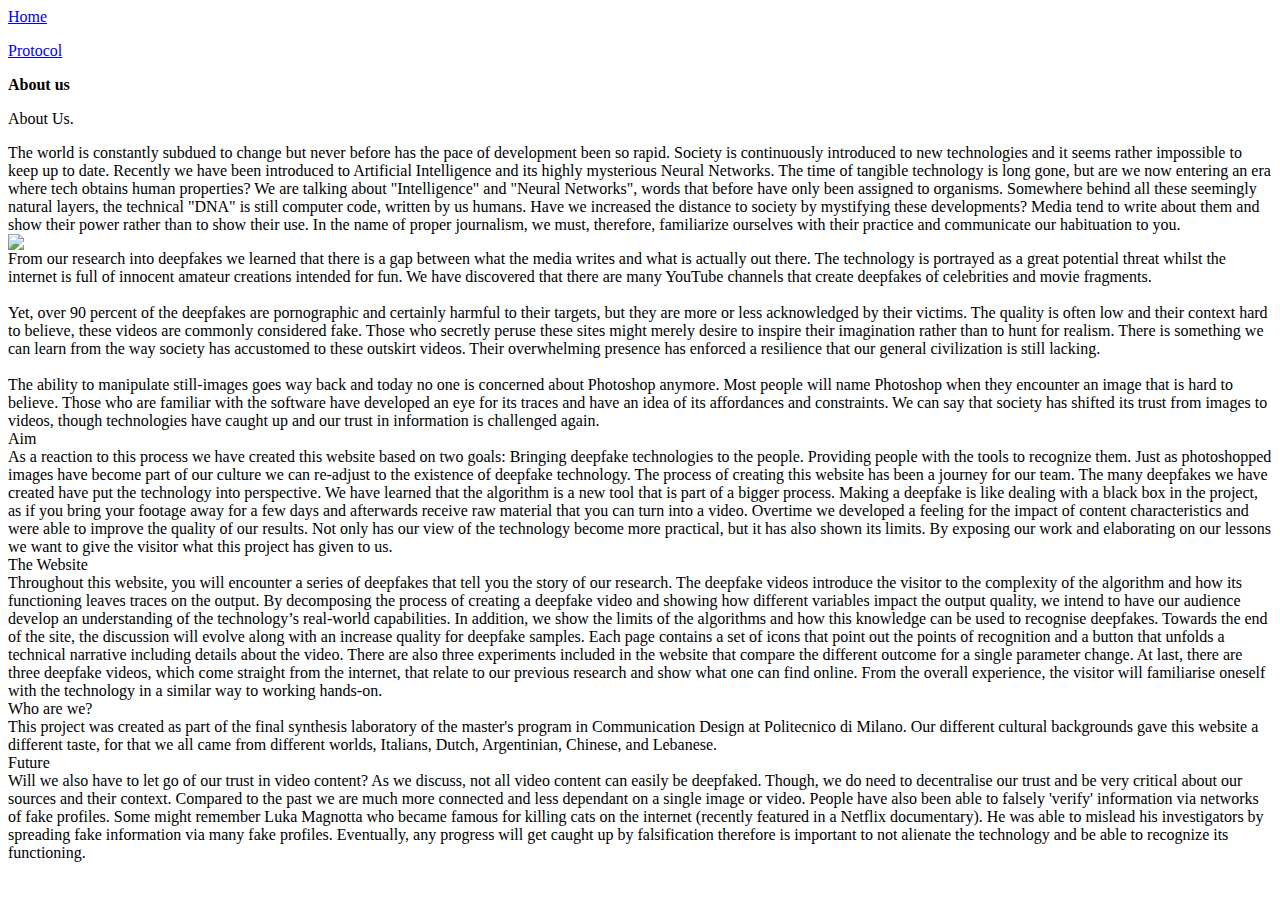
==== html/about.html @ d38ed0b8 "about us" ====
<html>

<head>
    <link rel="stylesheet" href="https://maxcdn.bootstrapcdn.com/bootstrap/3.3.6/css/bootstrap.min.css"
        integrity="sha384-1q8mTJOASx8j1Au+a5WDVnPi2lkFfwwEAa8hDDdjZlpLegxhjVME1fgjWPGmkzs7" crossorigin="anonymous">
        <link rel="stylesheet" type="text/css" href="css/styleaboutus.css"><link
        href="https://fonts.googleapis.com/css?family=Oswald:700|Playfair+Display:700|Raleway:300,400,700&display=swap"
        rel="stylesheet">
        <link rel="stylesheet" type="text/css" href="css/about-us.css">

</head>

<body>
    <div class="top-navbar">
        <div class="top-navabar-item">
            <p class=><a href="..\index.html">Home</a></p>
        </div>
        <div class="top-navabar-item">
            <p class=><a href="..\Protocol 30-1\protocol.html">Protocol</a></p>
        </div>

        <div class="top-navabar-item">
            <p class="orange"><strong>About us</strong></p>
        </div>
    </div>

    <div class="spacing">
    </div>

    <div class="number outline">
        <p>About Us.</p>
    </div>

    <div class="container">
        <div class="row">

            <div
                class="col-sm-8 col-md-8 col-lg-6 col-xl-6 col-sm-offset-2 col-md-offset-2 col-lg-offset-2 col-xl-offset-2">
                The world is constantly subdued to change but never before has the pace of development been so rapid.
                Society is continuously introduced to new technologies and it seems rather impossible to keep up to
                date. Recently we have been introduced to Artificial Intelligence and its highly mysterious Neural
                Networks. The time of tangible technology is long gone, but are we now entering an era where tech
                obtains human properties? We are talking about "Intelligence" and "Neural Networks", words that before
                have only been assigned to organisms. Somewhere behind all these seemingly natural layers, the technical
                "DNA" is still computer code, written by us humans. Have we increased the distance to society by
                mystifying these developments? Media tend to write about them and show their power rather than to show
                their use. In the name of proper journalism, we must, therefore, familiarize ourselves with their
                practice and communicate our habituation to you.
            </div>

        </div>

        <div class="row">

            <img src="/res/img/Viz2_small-04.png" class="img-responsive fit-image">

        </div>

        <div class="row">

            <div
                class="col-sm-8 col-md-8 col-lg-6 col-xl-6 col-sm-offset-2 col-md-offset-2 col-lg-offset-2 col-xl-offset-2">
                From our research into deepfakes we learned that there is a gap between what the media writes
                and
                what is actually out there. The technology is portrayed as a great potential threat whilst the
                internet is full of innocent amateur creations intended for fun. We have discovered that there
                are
                many YouTube channels that create deepfakes of celebrities and movie fragments.
                <br>
                <br>
                Yet, over 90 percent of the deepfakes are pornographic and certainly harmful to their targets,
                but
                they are more or less acknowledged by their victims. The quality is often low and their context
                hard
                to believe, these videos are commonly considered fake. Those who secretly peruse these sites
                might
                merely desire to inspire their imagination rather than to hunt for realism. There is something
                we
                can learn from the way society has accustomed to these outskirt videos. Their overwhelming
                presence
                has enforced a resilience that our general civilization is still lacking.
                <br>
                <br>
                The ability to manipulate still-images goes way back and today no one is concerned about
                Photoshop
                anymore. Most people will name Photoshop when they encounter an image that is hard to believe.
                Those
                who are familiar with the software have developed an eye for its traces and have an idea of its
                affordances and constraints. We can say that society has shifted its trust from images to
                videos,
                though technologies have caught up and our trust in information is challenged again.
            </div>

            <div
                class="col-sm-8 col-md-8 col-lg-6 col-xl-6 col-sm-offset-2 col-md-offset-2 col-lg-offset-2 col-xl-offset-2">
                Aim
            </div>

            <div
                class="col-sm-8 col-md-8 col-lg-6 col-xl-6 col-sm-offset-2 col-md-offset-2 col-lg-offset-2 col-xl-offset-2">
                As a reaction to this process we have created this website based on two goals:

                Bringing deepfake technologies to the people.
                Providing people with the tools to recognize them.

                Just as photoshopped images have become part of our culture we can re-adjust to the existence of
                deepfake technology. The process of creating this website has been a journey for our team. The many
                deepfakes we have created have put the technology into perspective. We have learned that the
                algorithm is a new tool that is part of a bigger process. Making a deepfake is like dealing with a
                black box in the project, as if you bring your footage away for a few days and afterwards receive
                raw material that you can turn into a video. Overtime we developed a feeling for the impact of
                content characteristics and were able to improve the quality of our results. Not only has our view
                of the technology become more practical, but it has also shown its limits. By exposing our work and
                elaborating on our lessons we want to give the visitor what this project has given to us.

            </div>

            <div
                class="col-sm-8 col-md-8 col-lg-6 col-xl-6 col-sm-offset-2 col-md-offset-2 col-lg-offset-2 col-xl-offset-2">
                The Website
            </div>

            <div
                class="col-sm-8 col-md-8 col-lg-6 col-xl-6 col-sm-offset-2 col-md-offset-2 col-lg-offset-2 col-xl-offset-2">
                Throughout this website, you will encounter a series of deepfakes that tell you the story of our
                research. The deepfake videos introduce the visitor to the complexity of the algorithm and how its
                functioning leaves traces on the output. By decomposing the process of creating a deepfake video and
                showing how different variables impact the output quality, we intend to have our audience develop an
                understanding of the technology’s real-world capabilities. In addition, we show the limits of the
                algorithms and how this knowledge can be used to recognise deepfakes. Towards the end of the site, the
                discussion will evolve along with an increase quality for deepfake samples. Each page contains a set of
                icons that point out the points of recognition and a button that unfolds a technical narrative including
                details about the video. There are also three experiments included in the website that compare the
                different outcome for a single parameter change. At last, there are three deepfake videos, which come
                straight from the internet, that relate to our previous research and show what one can find online. From
                the overall experience, the visitor will familiarise oneself with the technology in a similar way to
                working hands-on.

            </div>

            <div
                class="col-sm-8 col-md-8 col-lg-6 col-xl-6 col-sm-offset-2 col-md-offset-2 col-lg-offset-2 col-xl-offset-2">
                Who are we?
            </div>

            <div
                class="col-sm-8 col-md-8 col-lg-6 col-xl-6 col-sm-offset-2 col-md-offset-2 col-lg-offset-2 col-xl-offset-2">
                This project was created as part of the final synthesis laboratory of the master's program in
                Communication Design at Politecnico di Milano. Our different cultural backgrounds gave this website a
                different taste, for that we all came from different worlds, Italians, Dutch, Argentinian, Chinese, and
                Lebanese.

            </div>

            <div
                class="col-sm-8 col-md-8 col-lg-6 col-xl-6 col-sm-offset-2 col-md-offset-2 col-lg-offset-2 col-xl-offset-2">
                Future
            </div>

            <div
                class="col-sm-8 col-md-8 col-lg-6 col-xl-6 col-sm-offset-2 col-md-offset-2 col-lg-offset-2 col-xl-offset-2">
                Will we also have to let go of our trust in video content? As we discuss, not all video content can
                easily be deepfaked. Though, we do need to decentralise our trust and be very critical about our sources
                and their context. Compared to the past we are much more connected and less dependant on a single image
                or video. People have also been able to falsely 'verify' information via networks of fake profiles. Some
                might remember Luka Magnotta who became famous for killing cats on the internet (recently featured in a
                Netflix documentary). He was able to mislead his investigators by spreading fake information via many
                fake profiles. Eventually, any progress will get caught up by falsification therefore is important to
                not alienate the technology and be able to recognize its functioning.

            </div>





        </div>
    </div>

    </div>
</body>

</html>
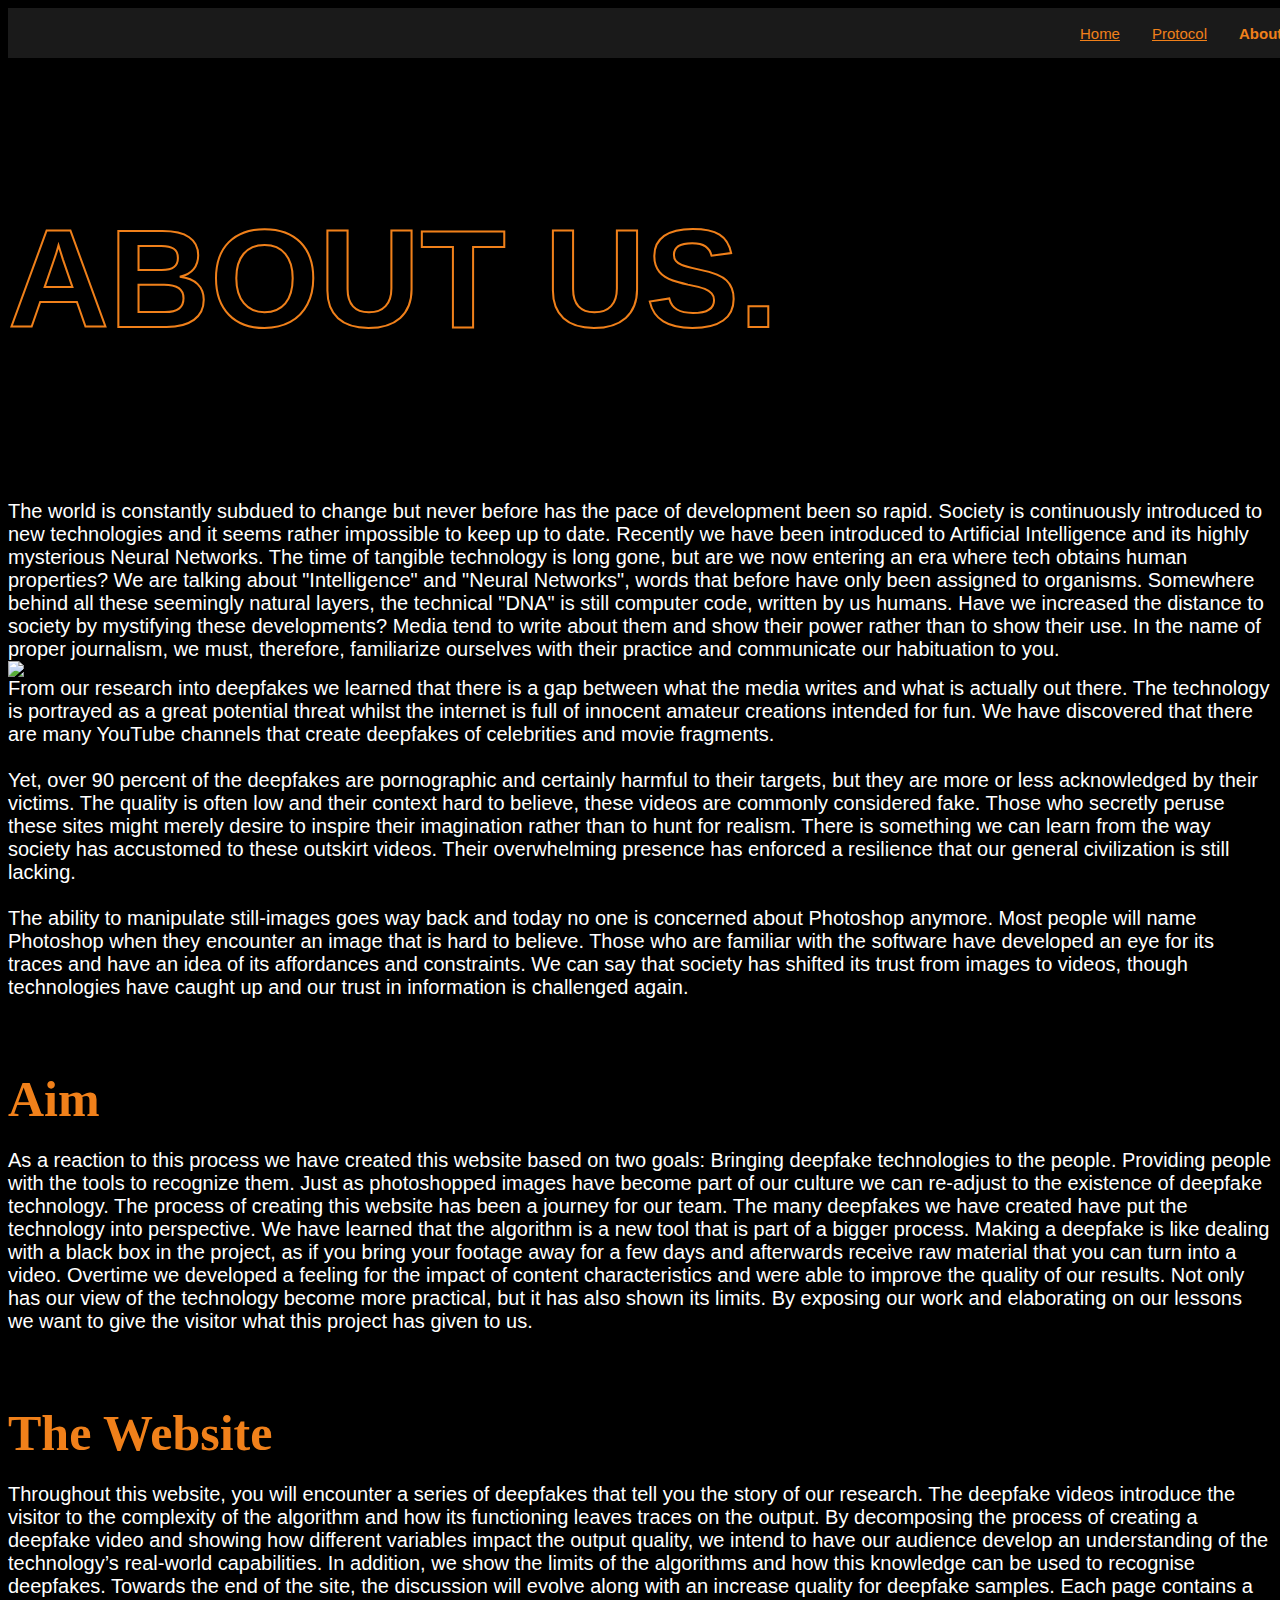
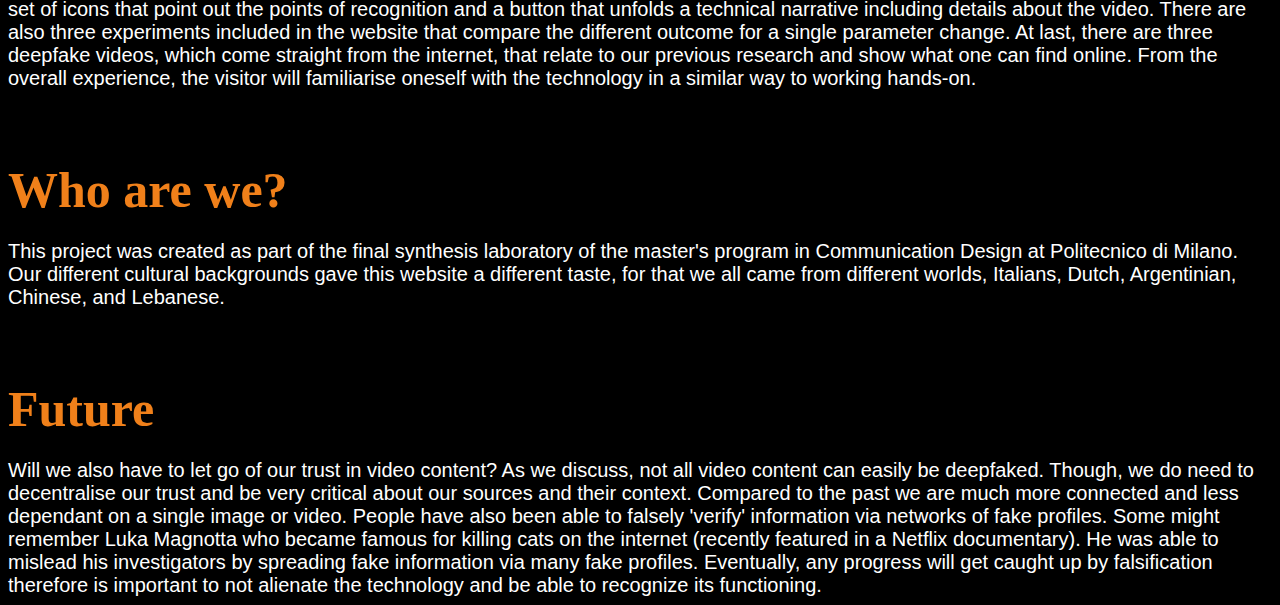
==== commit 22538a37: "About us css style" ====
--- a/html/about.html
+++ b/html/about.html
@@ -2,11 +2,10 @@
 
 <head>
     <link rel="stylesheet" href="https://maxcdn.bootstrapcdn.com/bootstrap/3.3.6/css/bootstrap.min.css"
-        integrity="sha384-1q8mTJOASx8j1Au+a5WDVnPi2lkFfwwEAa8hDDdjZlpLegxhjVME1fgjWPGmkzs7" crossorigin="anonymous">
-        <link rel="stylesheet" type="text/css" href="css/styleaboutus.css"><link
+        integrity="sha384-1q8mTJOASx8j1Au+a5WDVnPi2lkFfwwEAa8hDDdjZlpLegxhjVME1fgjWPGmkzs7" crossorigin="anonymous"
         href="https://fonts.googleapis.com/css?family=Oswald:700|Playfair+Display:700|Raleway:300,400,700&display=swap"
         rel="stylesheet">
-        <link rel="stylesheet" type="text/css" href="css/about-us.css">
+        <link rel="stylesheet" type="text/css" href="../css/about-us.css">
 
 </head>
 
@@ -27,13 +26,15 @@
     <div class="spacing">
     </div>
 
-    <div class="number outline">
-        <p>About Us.</p>
+    <div class="container">
+        <div class="number outline">
+            <p>About Us.</p>
+        </div>
     </div>
+
 
     <div class="container">
         <div class="row">
-
             <div
                 class="col-sm-8 col-md-8 col-lg-6 col-xl-6 col-sm-offset-2 col-md-offset-2 col-lg-offset-2 col-xl-offset-2">
                 The world is constantly subdued to change but never before has the pace of development been so rapid.
@@ -52,7 +53,7 @@
 
         <div class="row">
 
-            <img src="/res/img/Viz2_small-04.png" class="img-responsive fit-image">
+            <img src="../res/img/Protocol02.jpg" class="img-responsive fit-image">
 
         </div>
 
@@ -92,7 +93,7 @@
             </div>
 
             <div
-                class="col-sm-8 col-md-8 col-lg-6 col-xl-6 col-sm-offset-2 col-md-offset-2 col-lg-offset-2 col-xl-offset-2">
+                class="paragraph-title orange col-sm-8 col-md-8 col-lg-6 col-xl-6 col-sm-offset-2 col-md-offset-2 col-lg-offset-2 col-xl-offset-2">
                 Aim
             </div>
 
@@ -116,7 +117,7 @@
             </div>
 
             <div
-                class="col-sm-8 col-md-8 col-lg-6 col-xl-6 col-sm-offset-2 col-md-offset-2 col-lg-offset-2 col-xl-offset-2">
+                class="paragraph-title orange col-sm-8 col-md-8 col-lg-6 col-xl-6 col-sm-offset-2 col-md-offset-2 col-lg-offset-2 col-xl-offset-2">
                 The Website
             </div>
 
@@ -139,7 +140,7 @@
             </div>
 
             <div
-                class="col-sm-8 col-md-8 col-lg-6 col-xl-6 col-sm-offset-2 col-md-offset-2 col-lg-offset-2 col-xl-offset-2">
+                class="paragraph-title orange col-sm-8 col-md-8 col-lg-6 col-xl-6 col-sm-offset-2 col-md-offset-2 col-lg-offset-2 col-xl-offset-2">
                 Who are we?
             </div>
 
@@ -153,7 +154,7 @@
             </div>
 
             <div
-                class="col-sm-8 col-md-8 col-lg-6 col-xl-6 col-sm-offset-2 col-md-offset-2 col-lg-offset-2 col-xl-offset-2">
+                class="paragraph-title orange col-sm-8 col-md-8 col-lg-6 col-xl-6 col-sm-offset-2 col-md-offset-2 col-lg-offset-2 col-xl-offset-2">
                 Future
             </div>
 
--- a/css/about-us.css
+++ b/css/about-us.css
@@ -0,0 +1,73 @@
+html, body {
+  font-size: 20px;
+  font-family: 'Raleway', sans-serif;
+  background-color: black;
+  color: white;
+}
+
+.bgblack {
+  background-color: black;
+}
+
+.top-navbar {
+  display: flex;
+  align-items: center;
+  justify-content: flex-end;
+  color: white;
+  font-size: .75em;
+  position: fixed;
+  width: 100%;
+  height: 2.5vw;
+  min-height: 50px;
+  background-color: rgba(255,255,255,.1);
+  position: absolute;
+  padding: 0 2.5vw 0 2.5vw;
+}
+
+.top-navabar-item {
+  margin: 1.25vw;
+}
+
+
+a, a:visited {
+  color: #f0801a;
+  text-decoration: underline;
+}
+
+a:hover {
+  color: white;
+}
+
+
+h1 {
+  font-size: 10rem;
+  font-weight: 700;
+  text-align: left;
+}
+
+.number {
+  padding-top: 2.5rem;
+  text-transform: uppercase;
+  font-size: 7rem;
+  font-family: 'Oswald', sans-serif;
+  font-weight: 700;
+}
+
+.orange {
+  color: #f0801a;
+}
+
+.outline {
+  -webkit-text-fill-color: transparent;
+  -webkit-text-stroke-color: #f0801a;
+  -webkit-text-stroke-width: 2px;
+}
+
+.paragraph-title {
+  font-size: 2.5rem;
+  line-height: 5rem;
+  font-family: 'Playfair Display', serif;
+  font-weight: 700;
+  text-align: left;
+  margin-top: 1em;
+}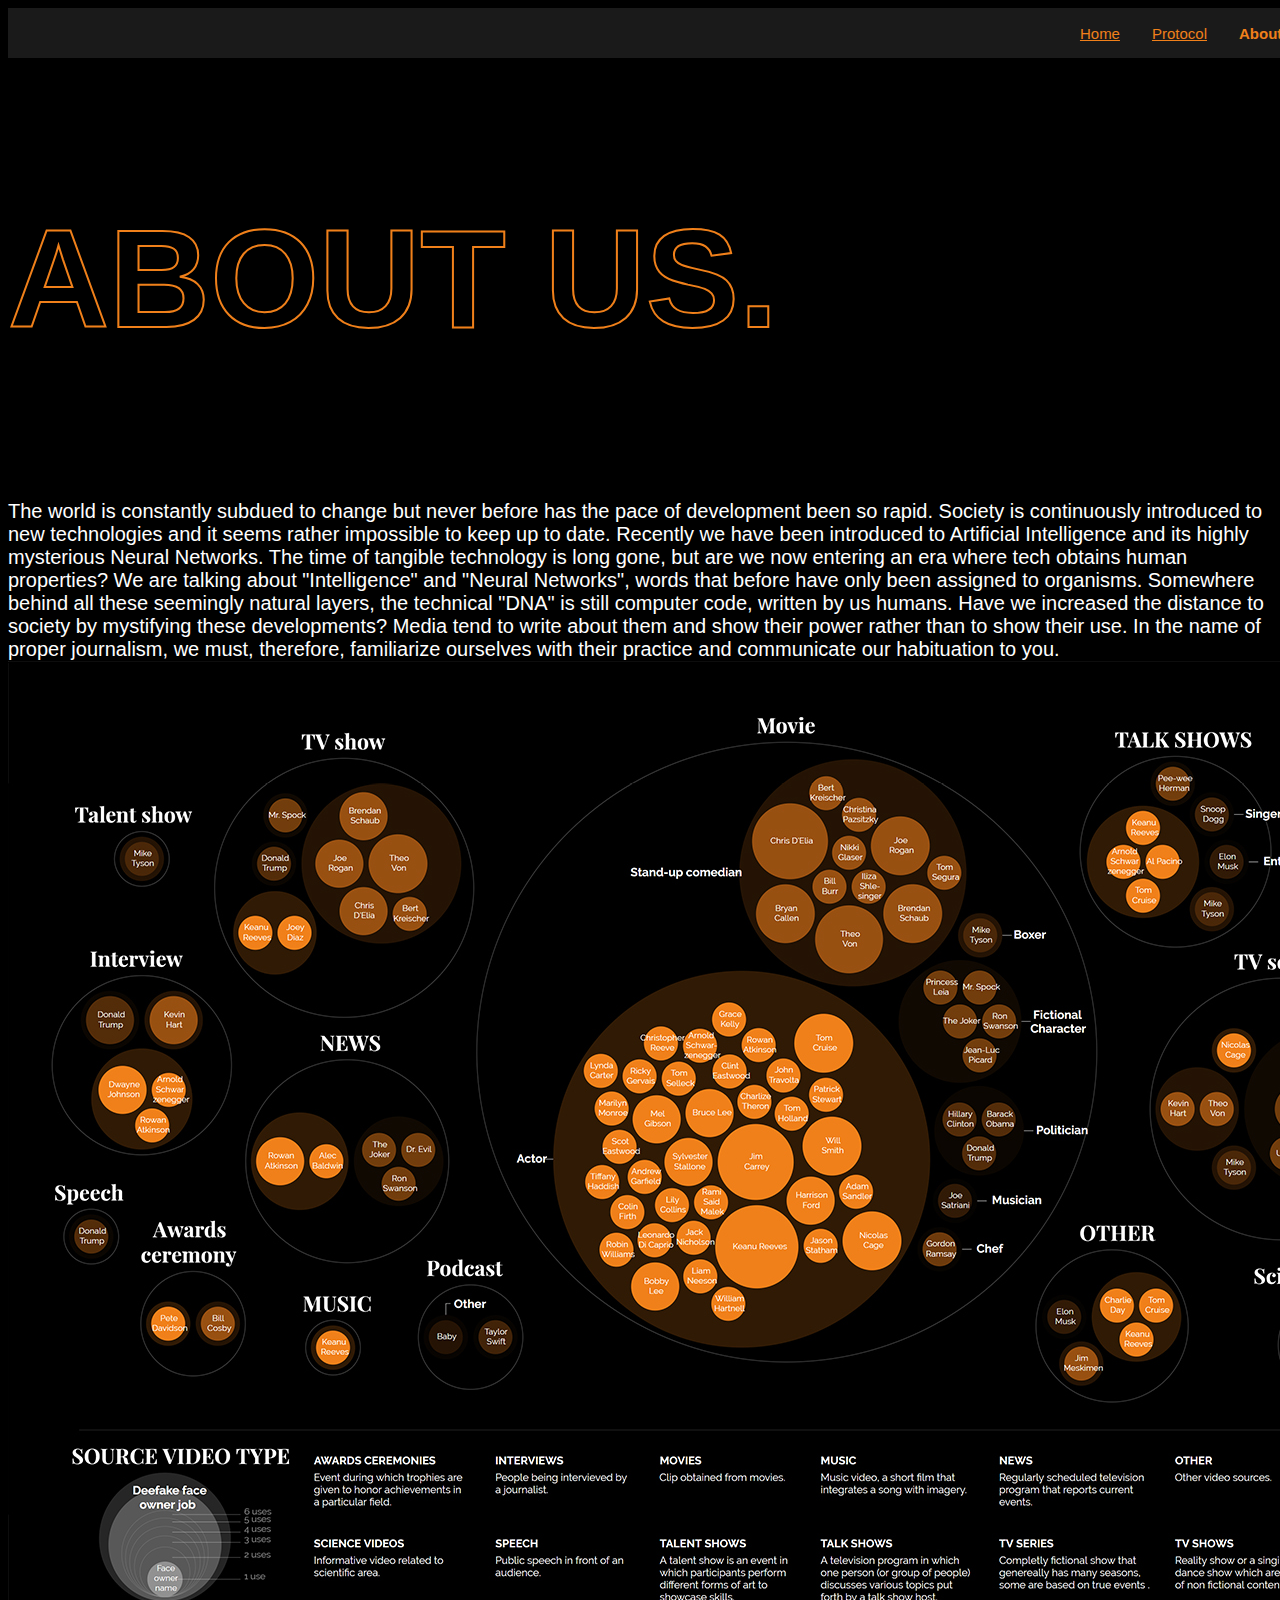
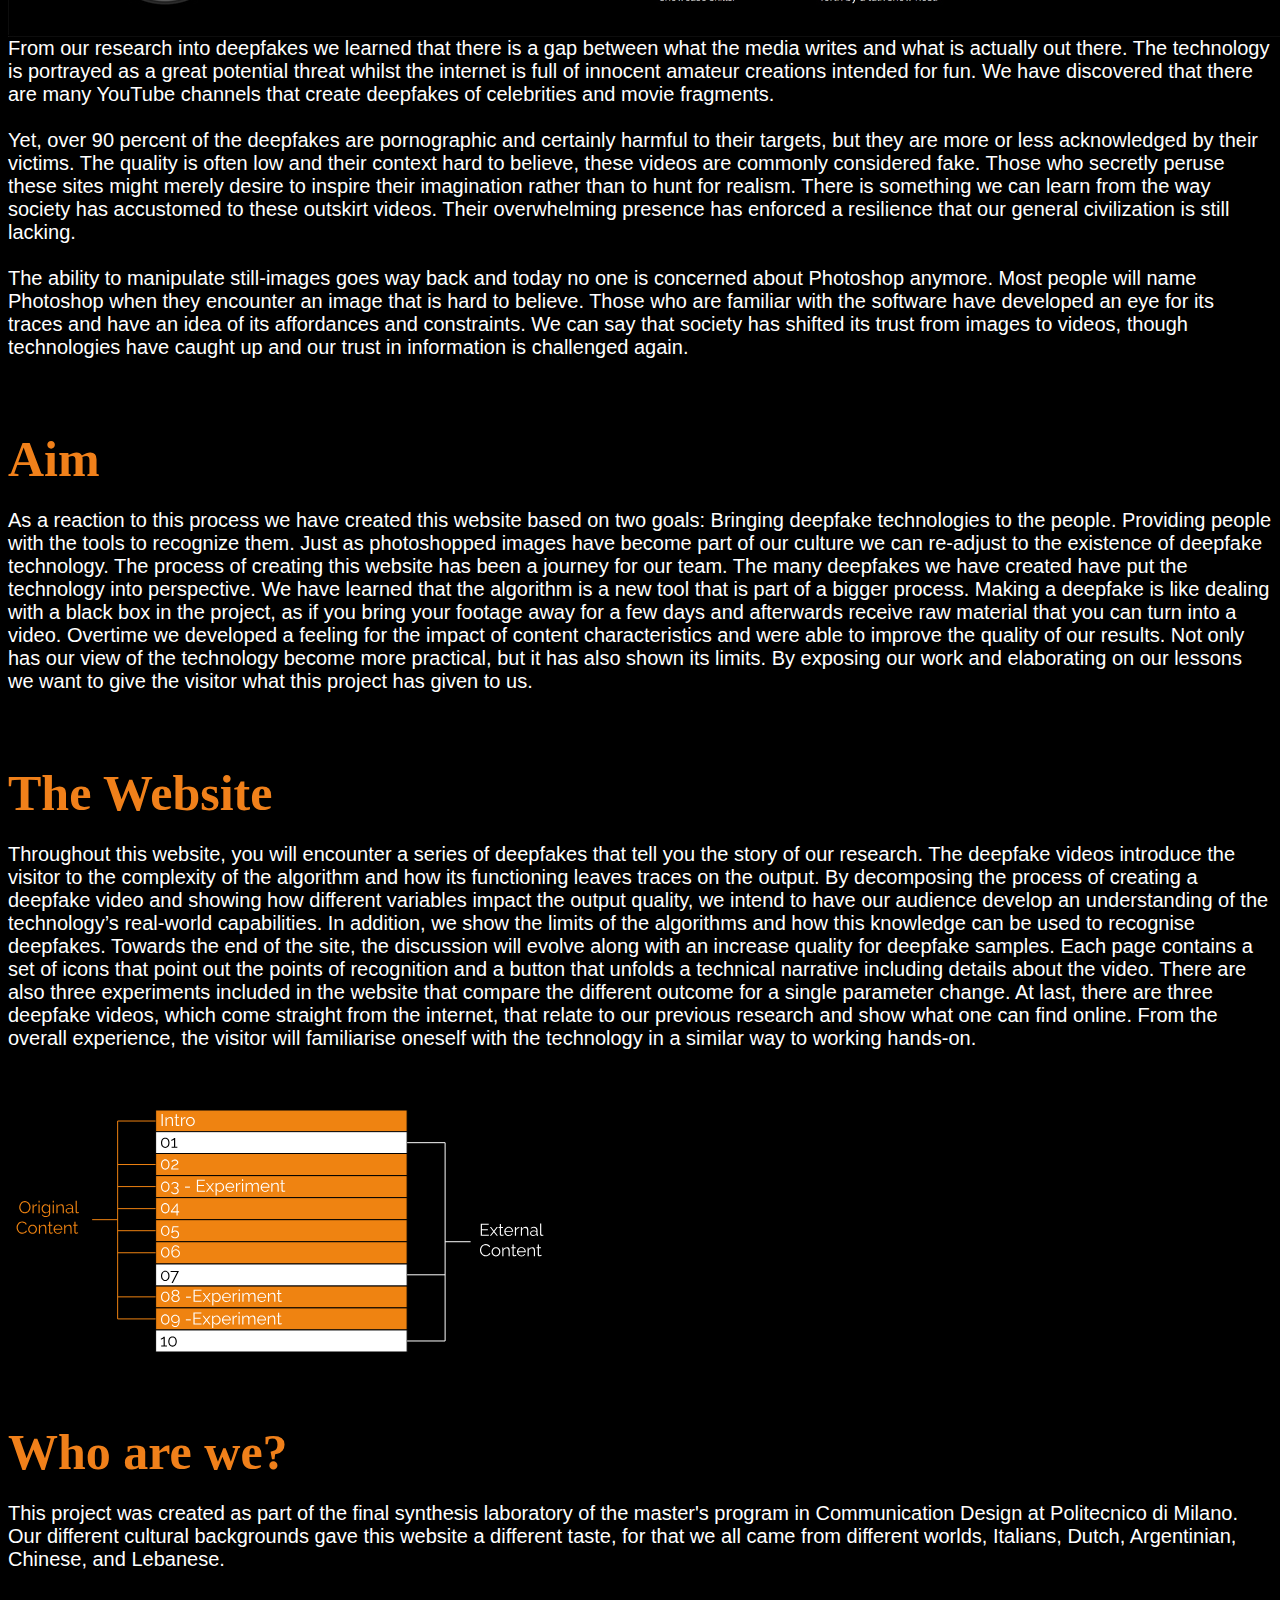
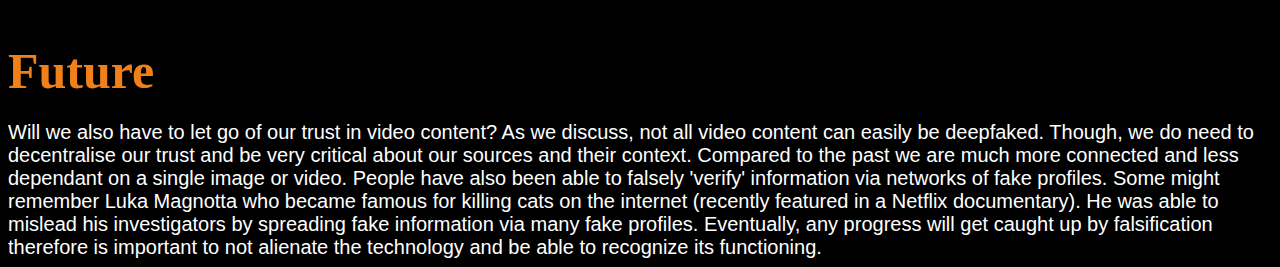
==== commit e788d5f4: "About us - MISSING FOOTER" ====
--- a/html/about.html
+++ b/html/about.html
@@ -5,7 +5,7 @@
         integrity="sha384-1q8mTJOASx8j1Au+a5WDVnPi2lkFfwwEAa8hDDdjZlpLegxhjVME1fgjWPGmkzs7" crossorigin="anonymous"
         href="https://fonts.googleapis.com/css?family=Oswald:700|Playfair+Display:700|Raleway:300,400,700&display=swap"
         rel="stylesheet">
-        <link rel="stylesheet" type="text/css" href="../css/about-us.css">
+    <link rel="stylesheet" type="text/css" href="../css/about-us.css">
 
 </head>
 
@@ -53,7 +53,7 @@
 
         <div class="row">
 
-            <img src="../res/img/Protocol02.jpg" class="img-responsive fit-image">
+            <img src="../res/img/Protocol2.jpg" class="img-responsive fit-image">
 
         </div>
 
@@ -139,46 +139,55 @@
 
             </div>
 
-            <div
-                class="paragraph-title orange col-sm-8 col-md-8 col-lg-6 col-xl-6 col-sm-offset-2 col-md-offset-2 col-lg-offset-2 col-xl-offset-2">
-                Who are we?
+            <div class="row">
+                <div
+                    class="col-sm-8 col-md-8 col-lg-6 col-xl-6 col-sm-offset-2 col-md-offset-2 col-lg-offset-2 col-xl-offset-2">
+                    <img src="../res/svg/Website-structure.svg" class="img-responsive fit-image margin-top">
+                </div>
+                
             </div>
+        </div>
 
-            <div
-                class="col-sm-8 col-md-8 col-lg-6 col-xl-6 col-sm-offset-2 col-md-offset-2 col-lg-offset-2 col-xl-offset-2">
-                This project was created as part of the final synthesis laboratory of the master's program in
-                Communication Design at Politecnico di Milano. Our different cultural backgrounds gave this website a
-                different taste, for that we all came from different worlds, Italians, Dutch, Argentinian, Chinese, and
-                Lebanese.
+        <div
+            class="paragraph-title orange col-sm-8 col-md-8 col-lg-6 col-xl-6 col-sm-offset-2 col-md-offset-2 col-lg-offset-2 col-xl-offset-2">
+            Who are we?
+        </div>
 
-            </div>
+        <div
+            class="col-sm-8 col-md-8 col-lg-6 col-xl-6 col-sm-offset-2 col-md-offset-2 col-lg-offset-2 col-xl-offset-2">
+            This project was created as part of the final synthesis laboratory of the master's program in
+            Communication Design at Politecnico di Milano. Our different cultural backgrounds gave this website a
+            different taste, for that we all came from different worlds, Italians, Dutch, Argentinian, Chinese, and
+            Lebanese.
 
-            <div
-                class="paragraph-title orange col-sm-8 col-md-8 col-lg-6 col-xl-6 col-sm-offset-2 col-md-offset-2 col-lg-offset-2 col-xl-offset-2">
-                Future
-            </div>
+        </div>
 
-            <div
-                class="col-sm-8 col-md-8 col-lg-6 col-xl-6 col-sm-offset-2 col-md-offset-2 col-lg-offset-2 col-xl-offset-2">
-                Will we also have to let go of our trust in video content? As we discuss, not all video content can
-                easily be deepfaked. Though, we do need to decentralise our trust and be very critical about our sources
-                and their context. Compared to the past we are much more connected and less dependant on a single image
-                or video. People have also been able to falsely 'verify' information via networks of fake profiles. Some
-                might remember Luka Magnotta who became famous for killing cats on the internet (recently featured in a
-                Netflix documentary). He was able to mislead his investigators by spreading fake information via many
-                fake profiles. Eventually, any progress will get caught up by falsification therefore is important to
-                not alienate the technology and be able to recognize its functioning.
+        <div
+            class="paragraph-title orange col-sm-8 col-md-8 col-lg-6 col-xl-6 col-sm-offset-2 col-md-offset-2 col-lg-offset-2 col-xl-offset-2">
+            Future
+        </div>
 
-            </div>
+        <div
+            class="col-sm-8 col-md-8 col-lg-6 col-xl-6 col-sm-offset-2 col-md-offset-2 col-lg-offset-2 col-xl-offset-2">
+            Will we also have to let go of our trust in video content? As we discuss, not all video content can
+            easily be deepfaked. Though, we do need to decentralise our trust and be very critical about our sources
+            and their context. Compared to the past we are much more connected and less dependant on a single image
+            or video. People have also been able to falsely 'verify' information via networks of fake profiles. Some
+            might remember Luka Magnotta who became famous for killing cats on the internet (recently featured in a
+            Netflix documentary). He was able to mislead his investigators by spreading fake information via many
+            fake profiles. Eventually, any progress will get caught up by falsification therefore is important to
+            not alienate the technology and be able to recognize its functioning.
+
+        </div>
 
 
 
 
 
-        </div>
+    </div>
     </div>
 
     </div>
 </body>
 
-</html>
+</html>--- a/css/about-us.css
+++ b/css/about-us.css
@@ -70,4 +70,8 @@
   font-weight: 700;
   text-align: left;
   margin-top: 1em;
+}
+
+.margin-top {
+  margin-top: 3em;
 }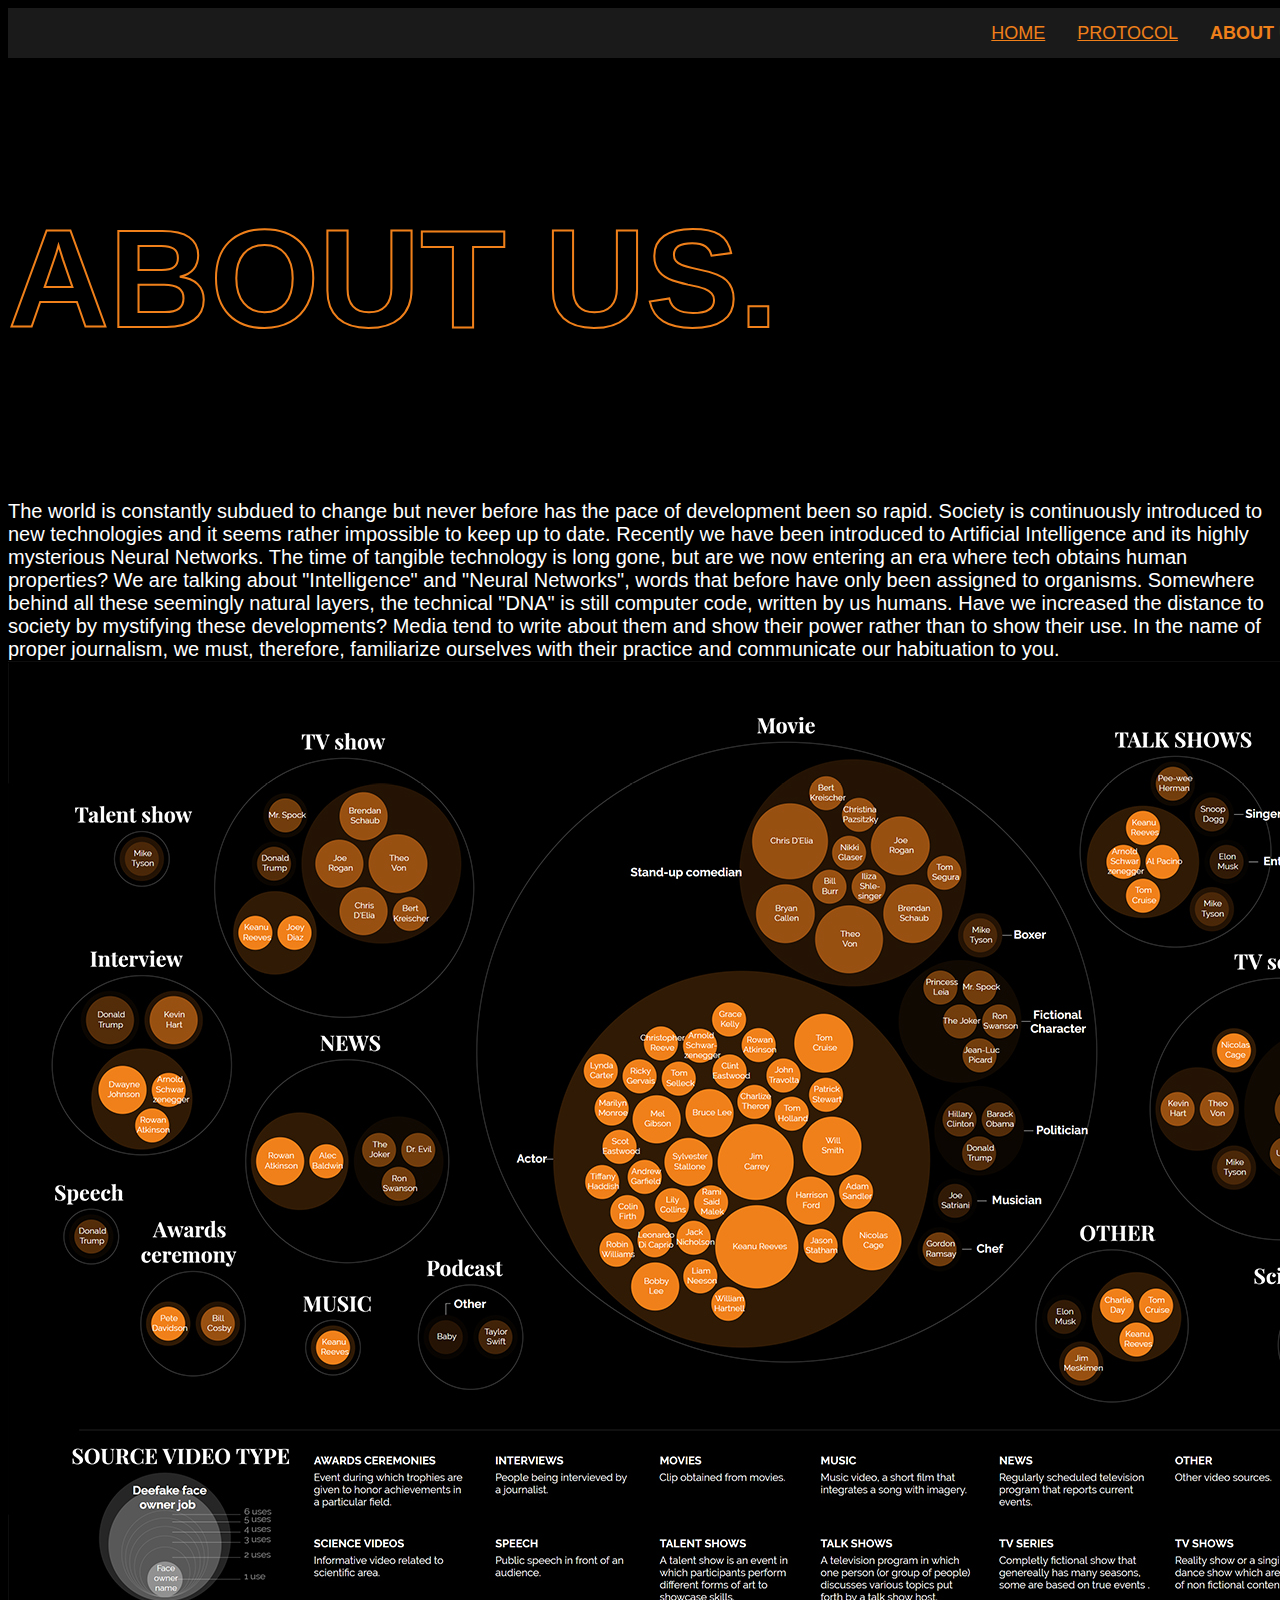
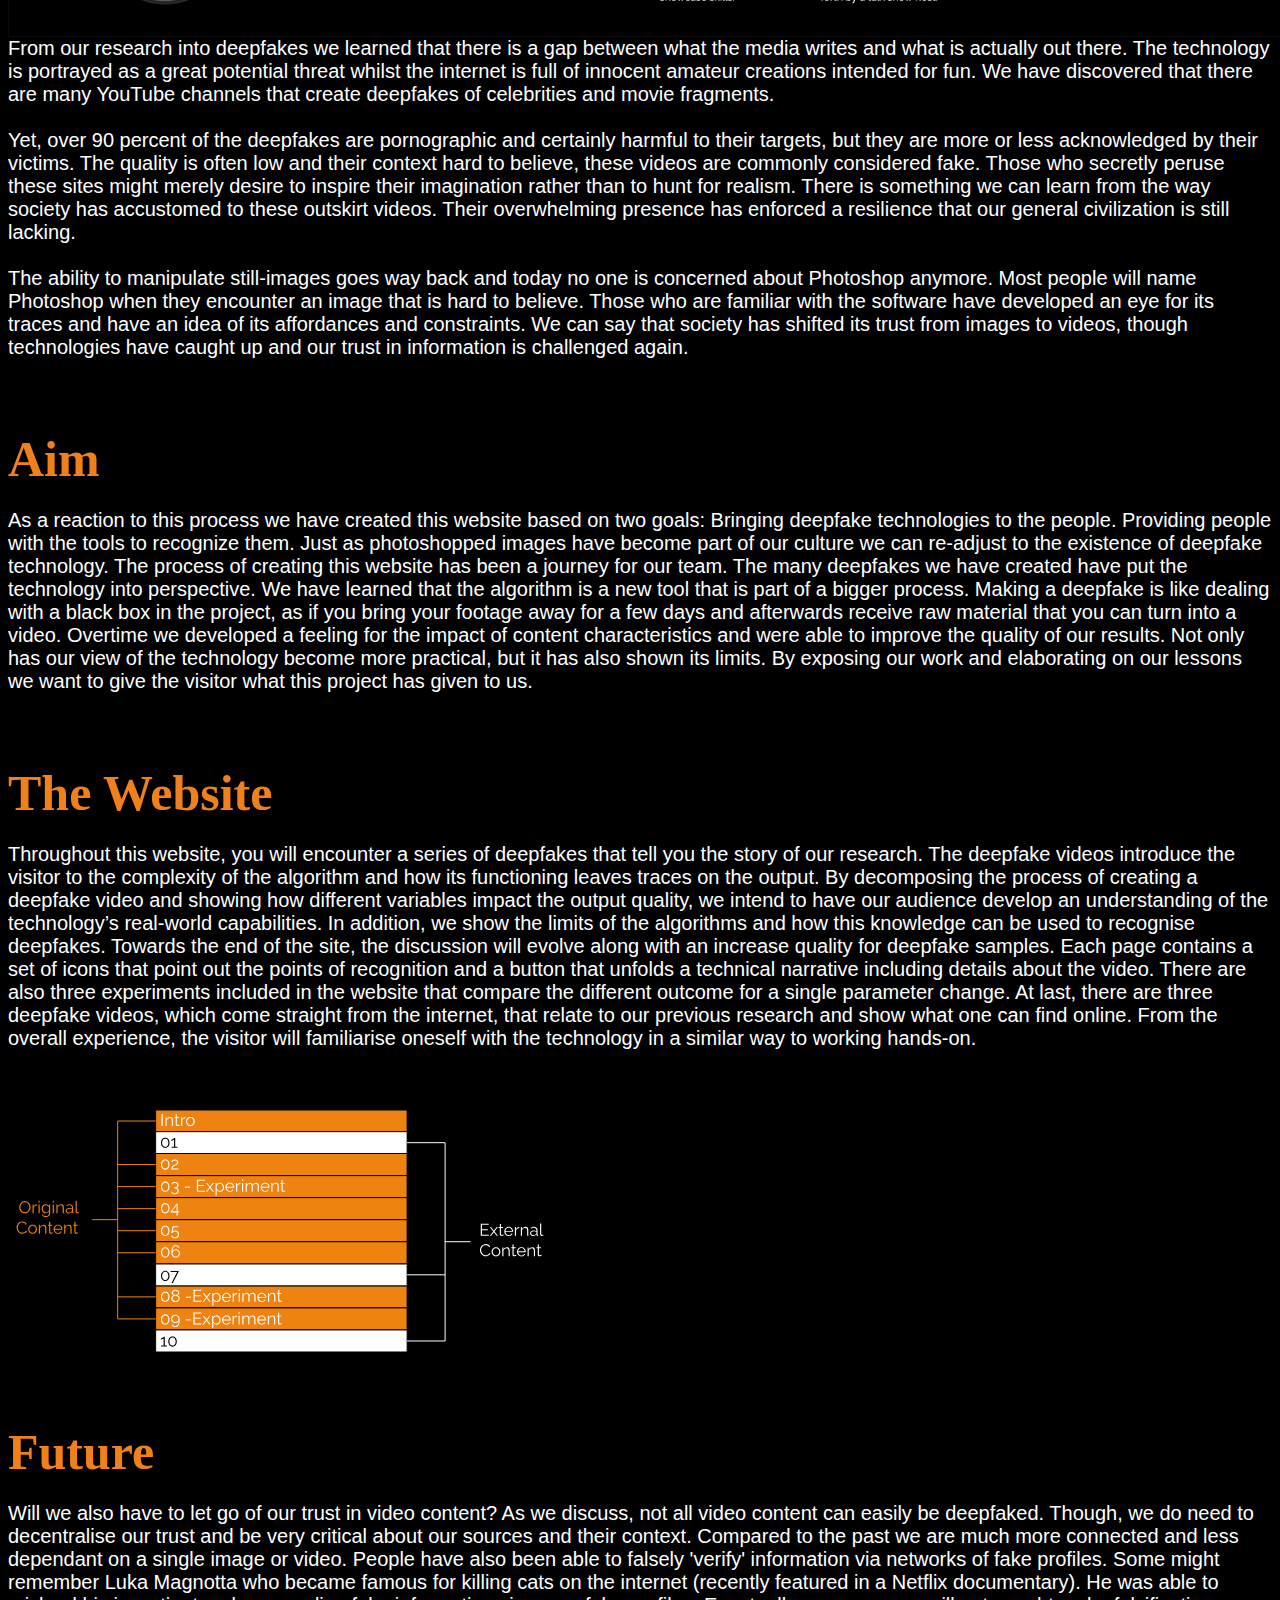
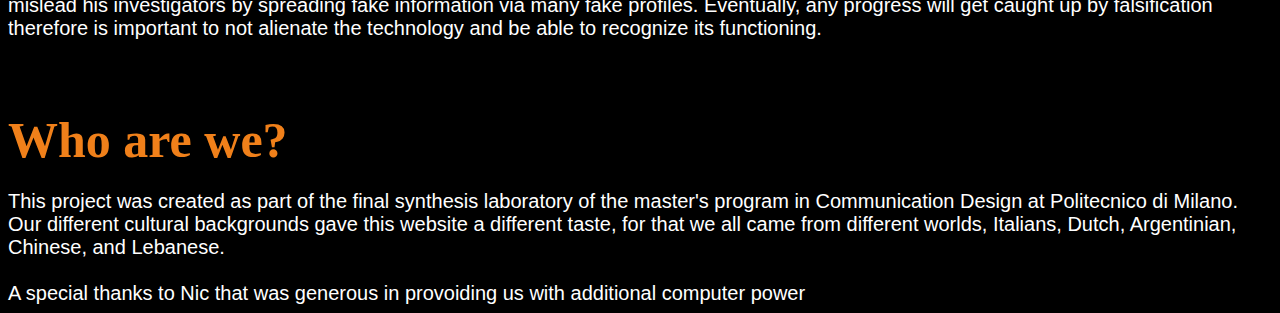
==== commit 30b45505: "Audio interaction" ====
--- a/html/about.html
+++ b/html/about.html
@@ -144,22 +144,8 @@
                     class="col-sm-8 col-md-8 col-lg-6 col-xl-6 col-sm-offset-2 col-md-offset-2 col-lg-offset-2 col-xl-offset-2">
                     <img src="../res/svg/Website-structure.svg" class="img-responsive fit-image margin-top">
                 </div>
-                
+
             </div>
-        </div>
-
-        <div
-            class="paragraph-title orange col-sm-8 col-md-8 col-lg-6 col-xl-6 col-sm-offset-2 col-md-offset-2 col-lg-offset-2 col-xl-offset-2">
-            Who are we?
-        </div>
-
-        <div
-            class="col-sm-8 col-md-8 col-lg-6 col-xl-6 col-sm-offset-2 col-md-offset-2 col-lg-offset-2 col-xl-offset-2">
-            This project was created as part of the final synthesis laboratory of the master's program in
-            Communication Design at Politecnico di Milano. Our different cultural backgrounds gave this website a
-            different taste, for that we all came from different worlds, Italians, Dutch, Argentinian, Chinese, and
-            Lebanese.
-
         </div>
 
         <div
@@ -180,13 +166,20 @@
 
         </div>
 
+        <div
+            class="paragraph-title orange col-sm-8 col-md-8 col-lg-6 col-xl-6 col-sm-offset-2 col-md-offset-2 col-lg-offset-2 col-xl-offset-2">
+            Who are we?
+        </div>
 
-
-
-
-    </div>
-    </div>
-
+        <div
+            class="col-sm-8 col-md-8 col-lg-6 col-xl-6 col-sm-offset-2 col-md-offset-2 col-lg-offset-2 col-xl-offset-2">
+            This project was created as part of the final synthesis laboratory of the master's program in
+            Communication Design at Politecnico di Milano. Our different cultural backgrounds gave this website a
+            different taste, for that we all came from different worlds, Italians, Dutch, Argentinian, Chinese, and
+            Lebanese.
+            <br><br>
+            A special thanks to Nic that was generous in provoiding us with additional computer power
+        </div>
     </div>
 </body>
 
--- a/css/about-us.css
+++ b/css/about-us.css
@@ -14,7 +14,8 @@
   align-items: center;
   justify-content: flex-end;
   color: white;
-  font-size: .75em;
+  font-size: 18px;
+  text-transform: uppercase;
   position: fixed;
   width: 100%;
   height: 2.5vw;
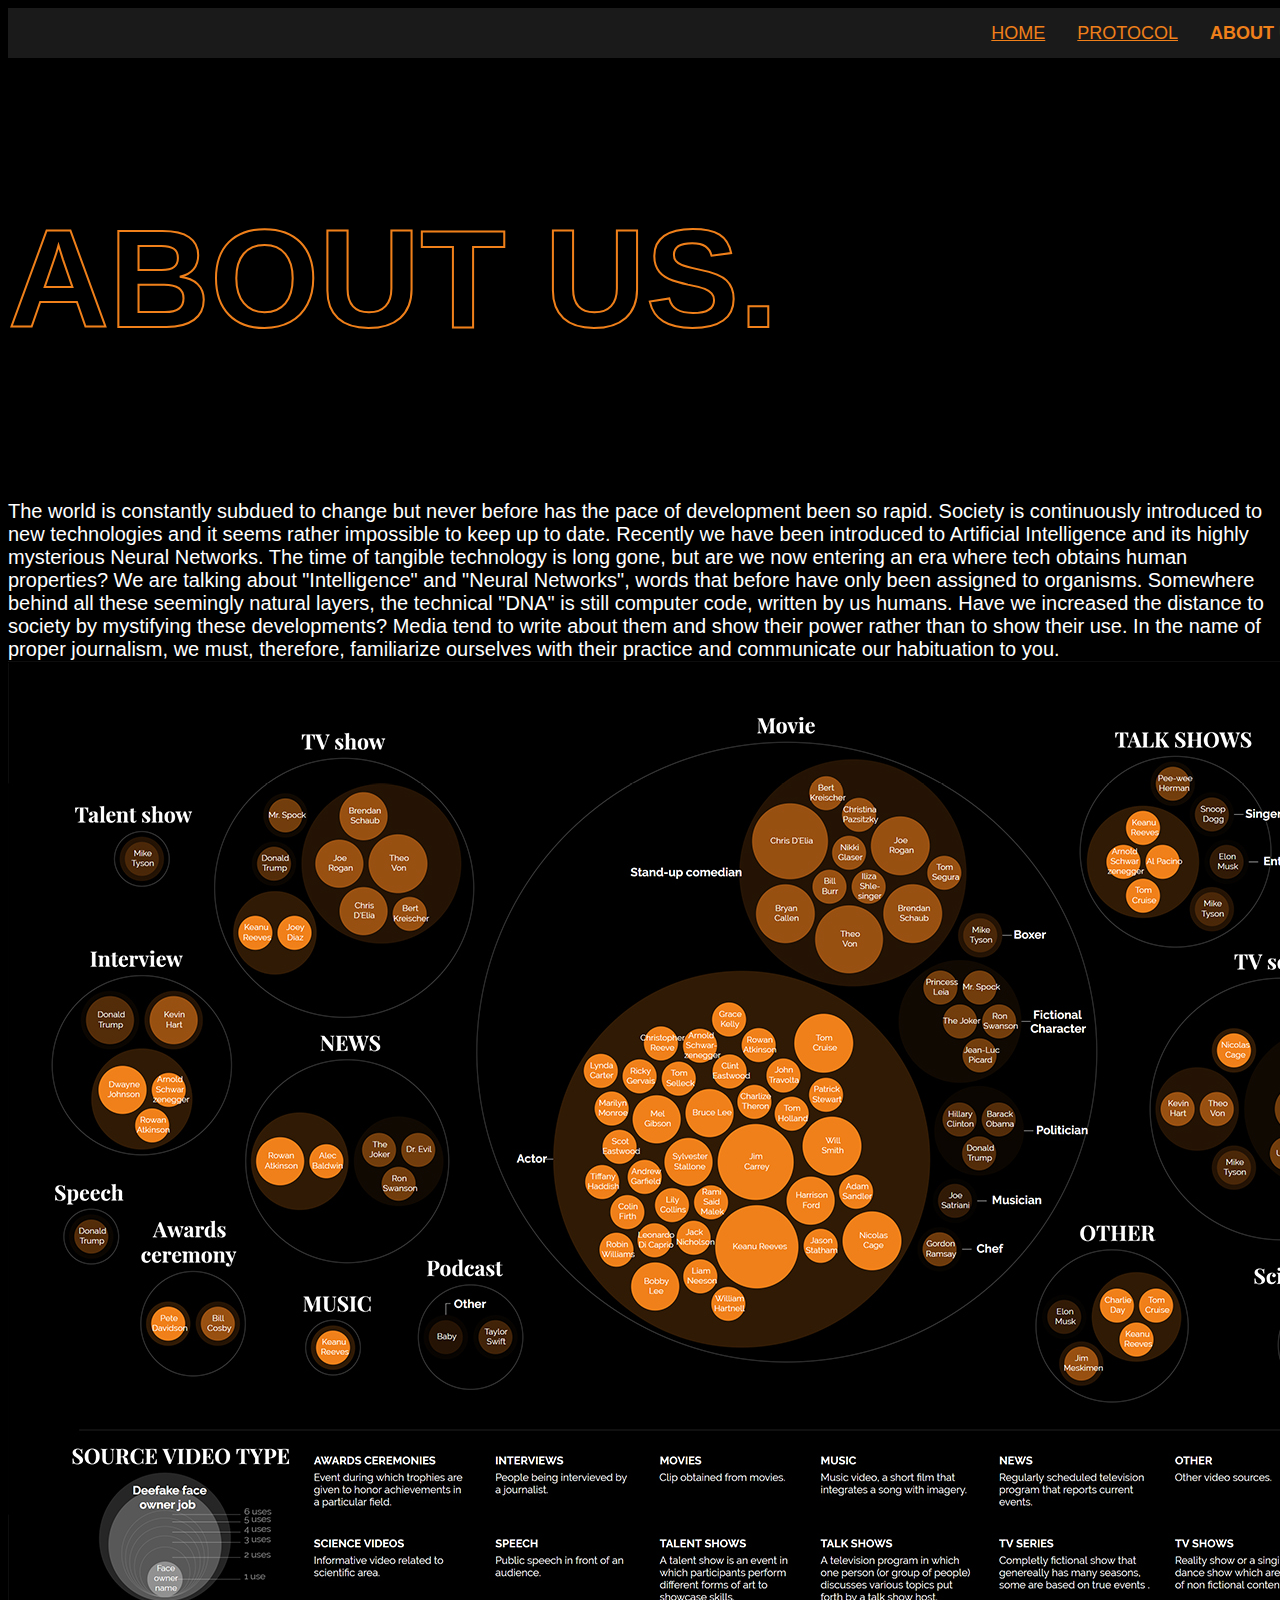
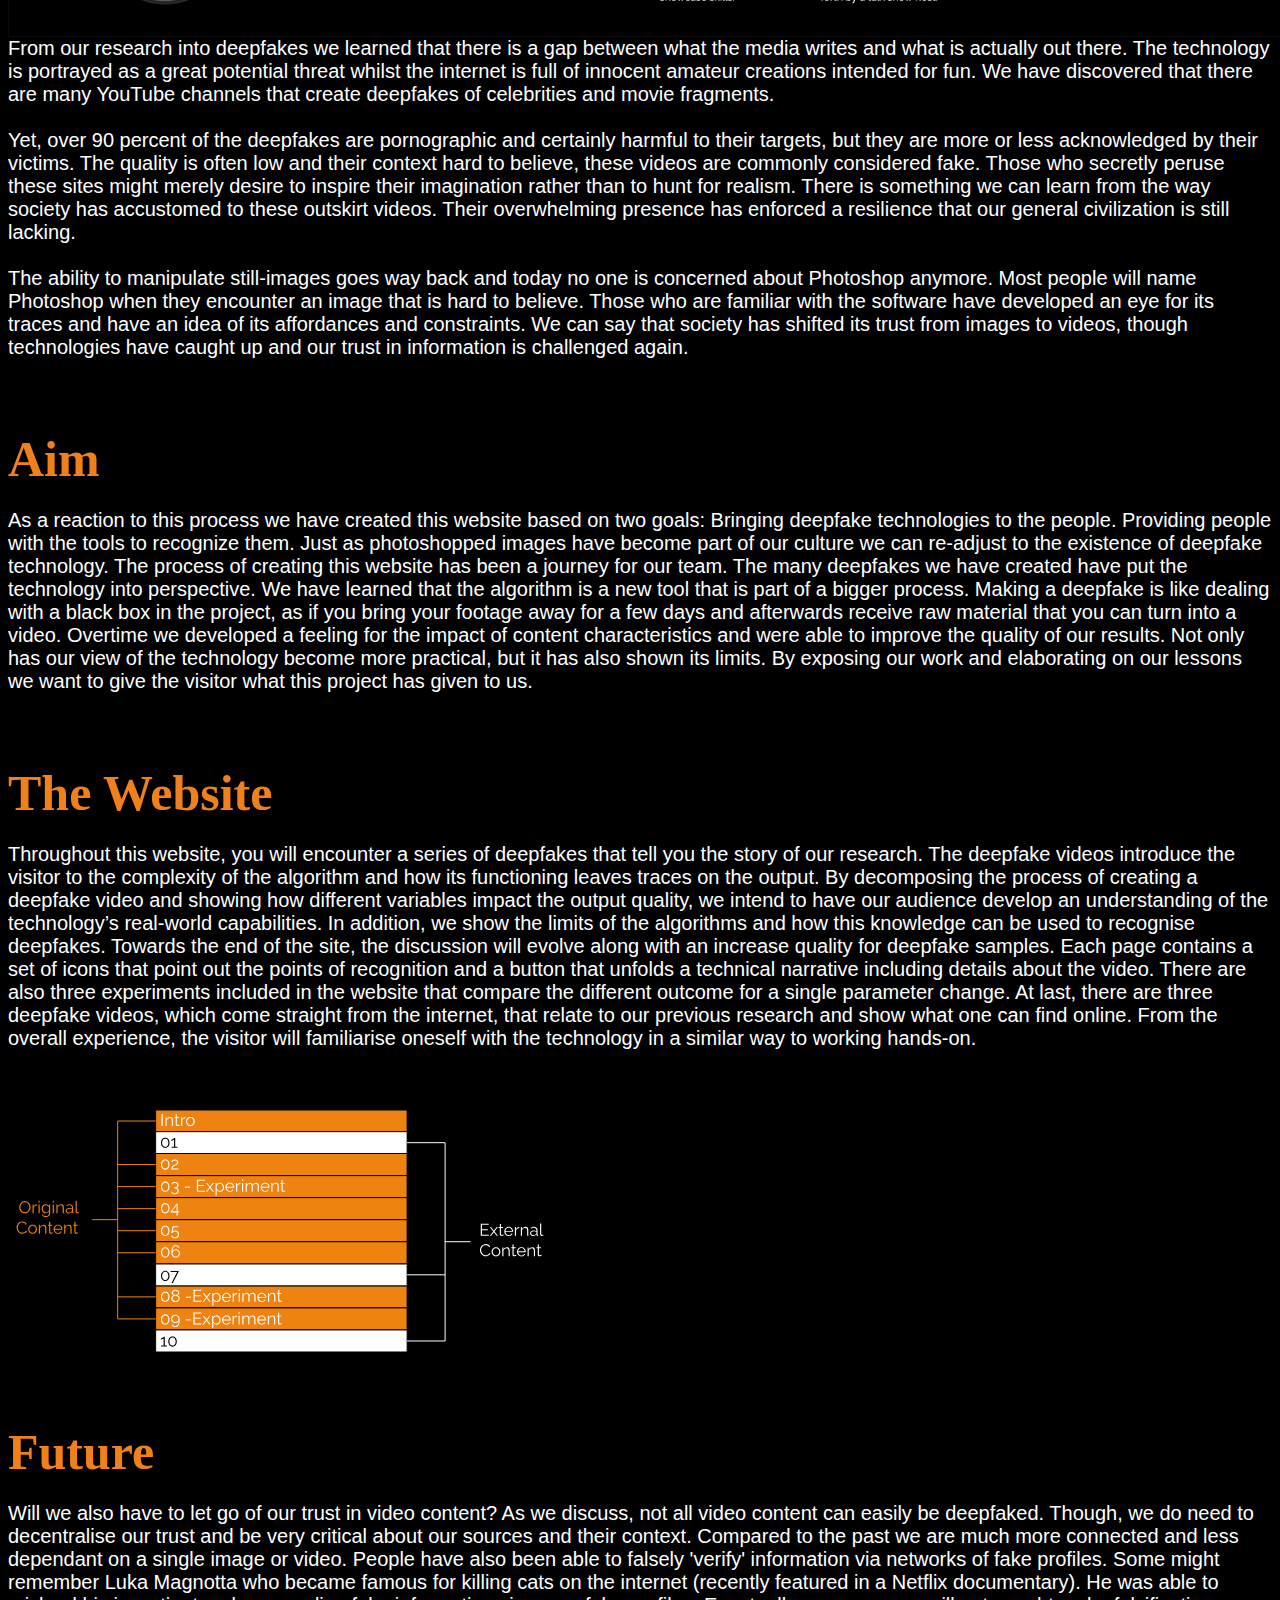
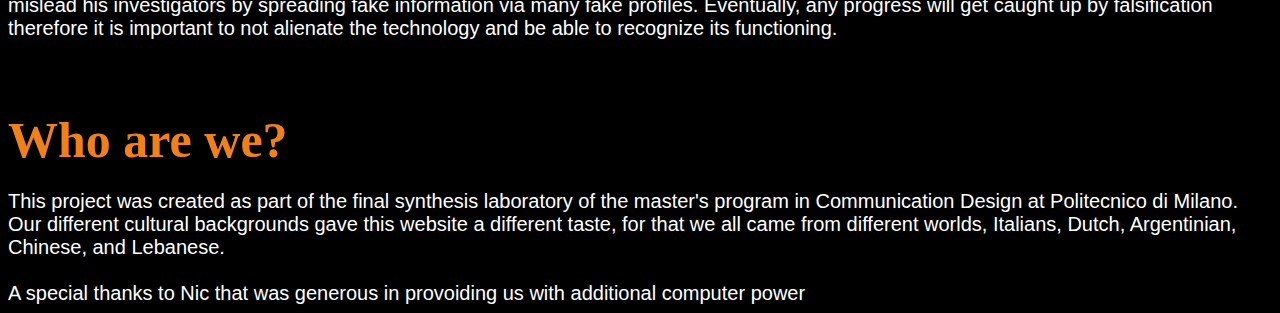
==== commit 4182fb36: "Update about.html" ====
--- a/html/about.html
+++ b/html/about.html
@@ -161,7 +161,7 @@
             or video. People have also been able to falsely 'verify' information via networks of fake profiles. Some
             might remember Luka Magnotta who became famous for killing cats on the internet (recently featured in a
             Netflix documentary). He was able to mislead his investigators by spreading fake information via many
-            fake profiles. Eventually, any progress will get caught up by falsification therefore is important to
+            fake profiles. Eventually, any progress will get caught up by falsification therefore it is important to
             not alienate the technology and be able to recognize its functioning.
 
         </div>
@@ -183,4 +183,4 @@
     </div>
 </body>
 
-</html>+</html>
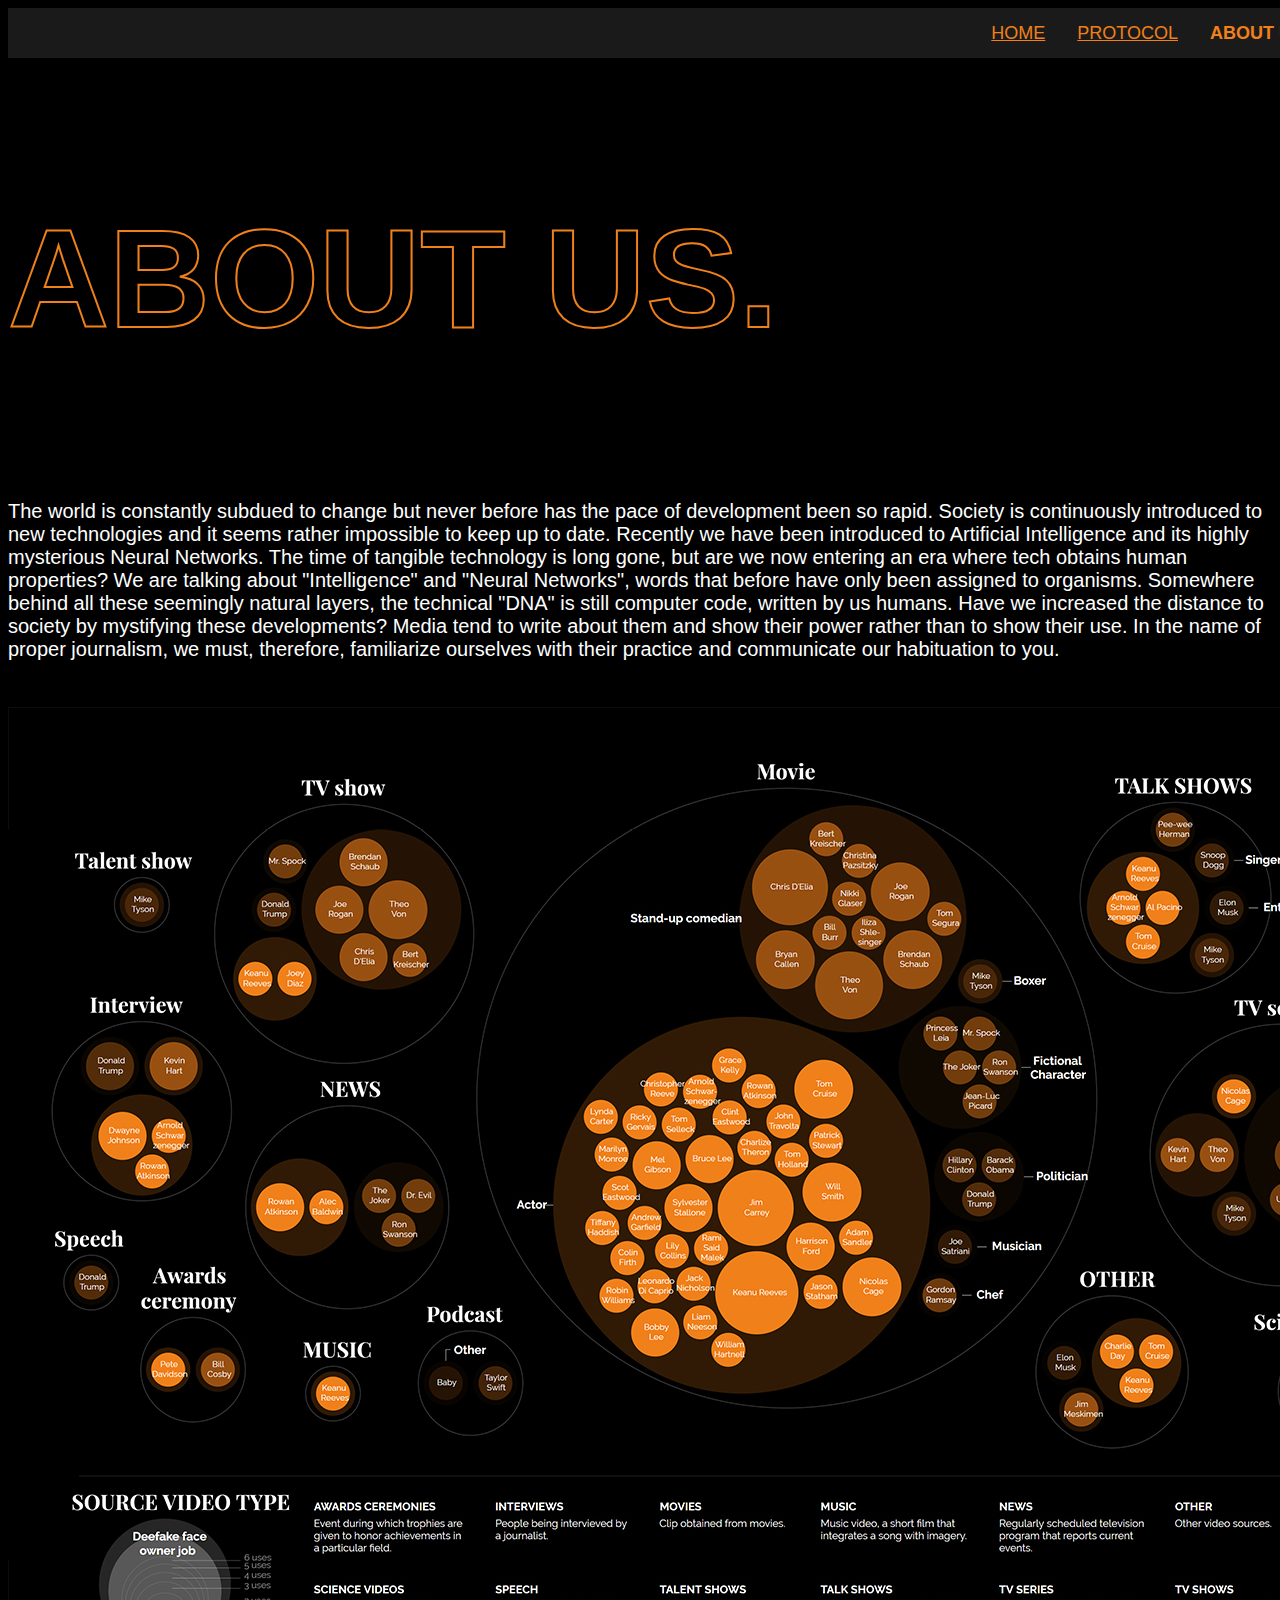
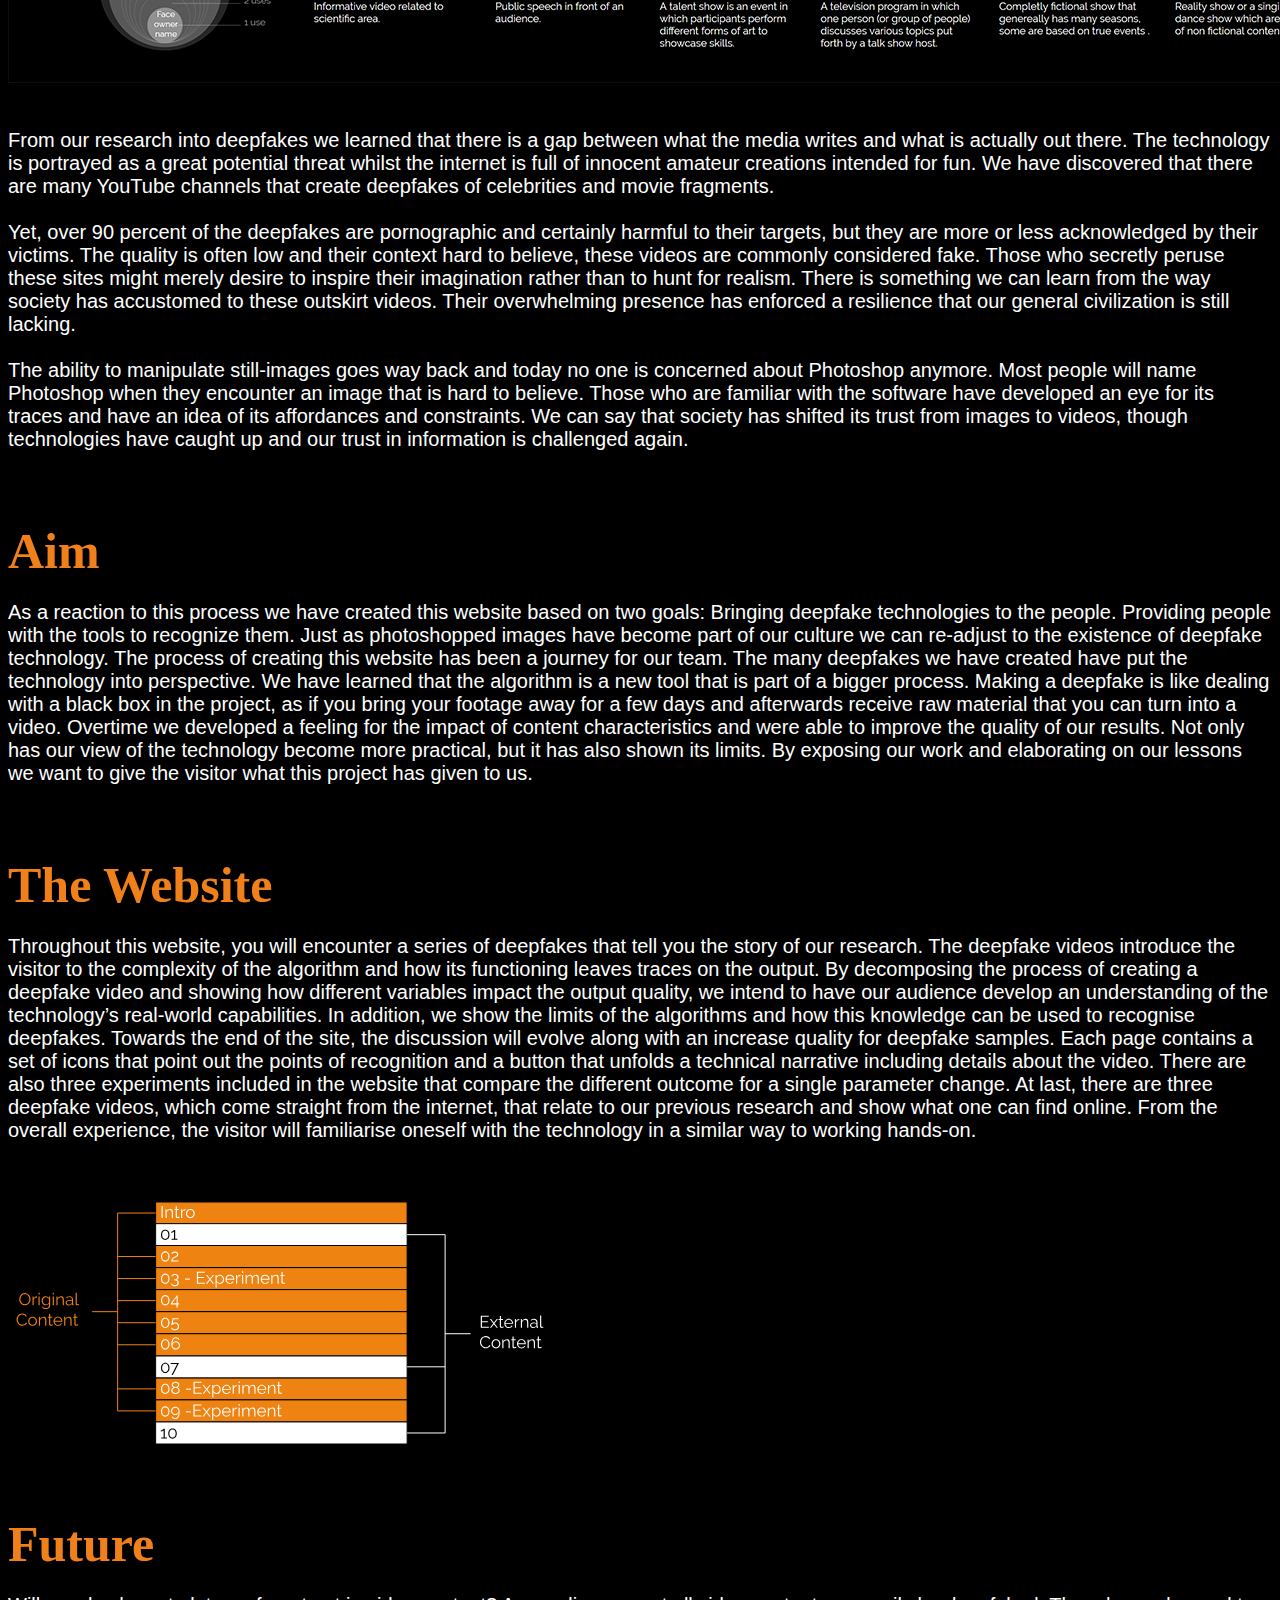
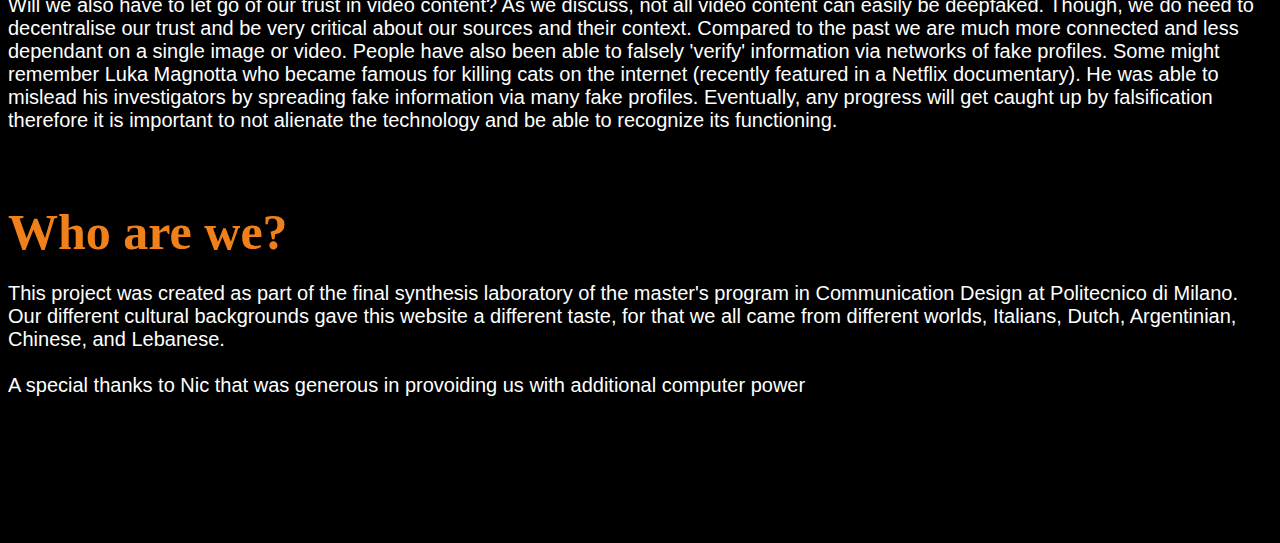
==== commit 5f646dfc: "Update about.html" ====
--- a/html/about.html
+++ b/html/about.html
@@ -50,12 +50,14 @@
             </div>
 
         </div>
-
+        <br></br>
         <div class="row">
 
             <img src="../res/img/Protocol2.jpg" class="img-responsive fit-image">
 
         </div>
+        <br></br>
+
 
         <div class="row">
 
@@ -181,6 +183,9 @@
             A special thanks to Nic that was generous in provoiding us with additional computer power
         </div>
     </div>
+    <br></br>
+    <br></br>
+    <br></br>
 </body>
 
 </html>
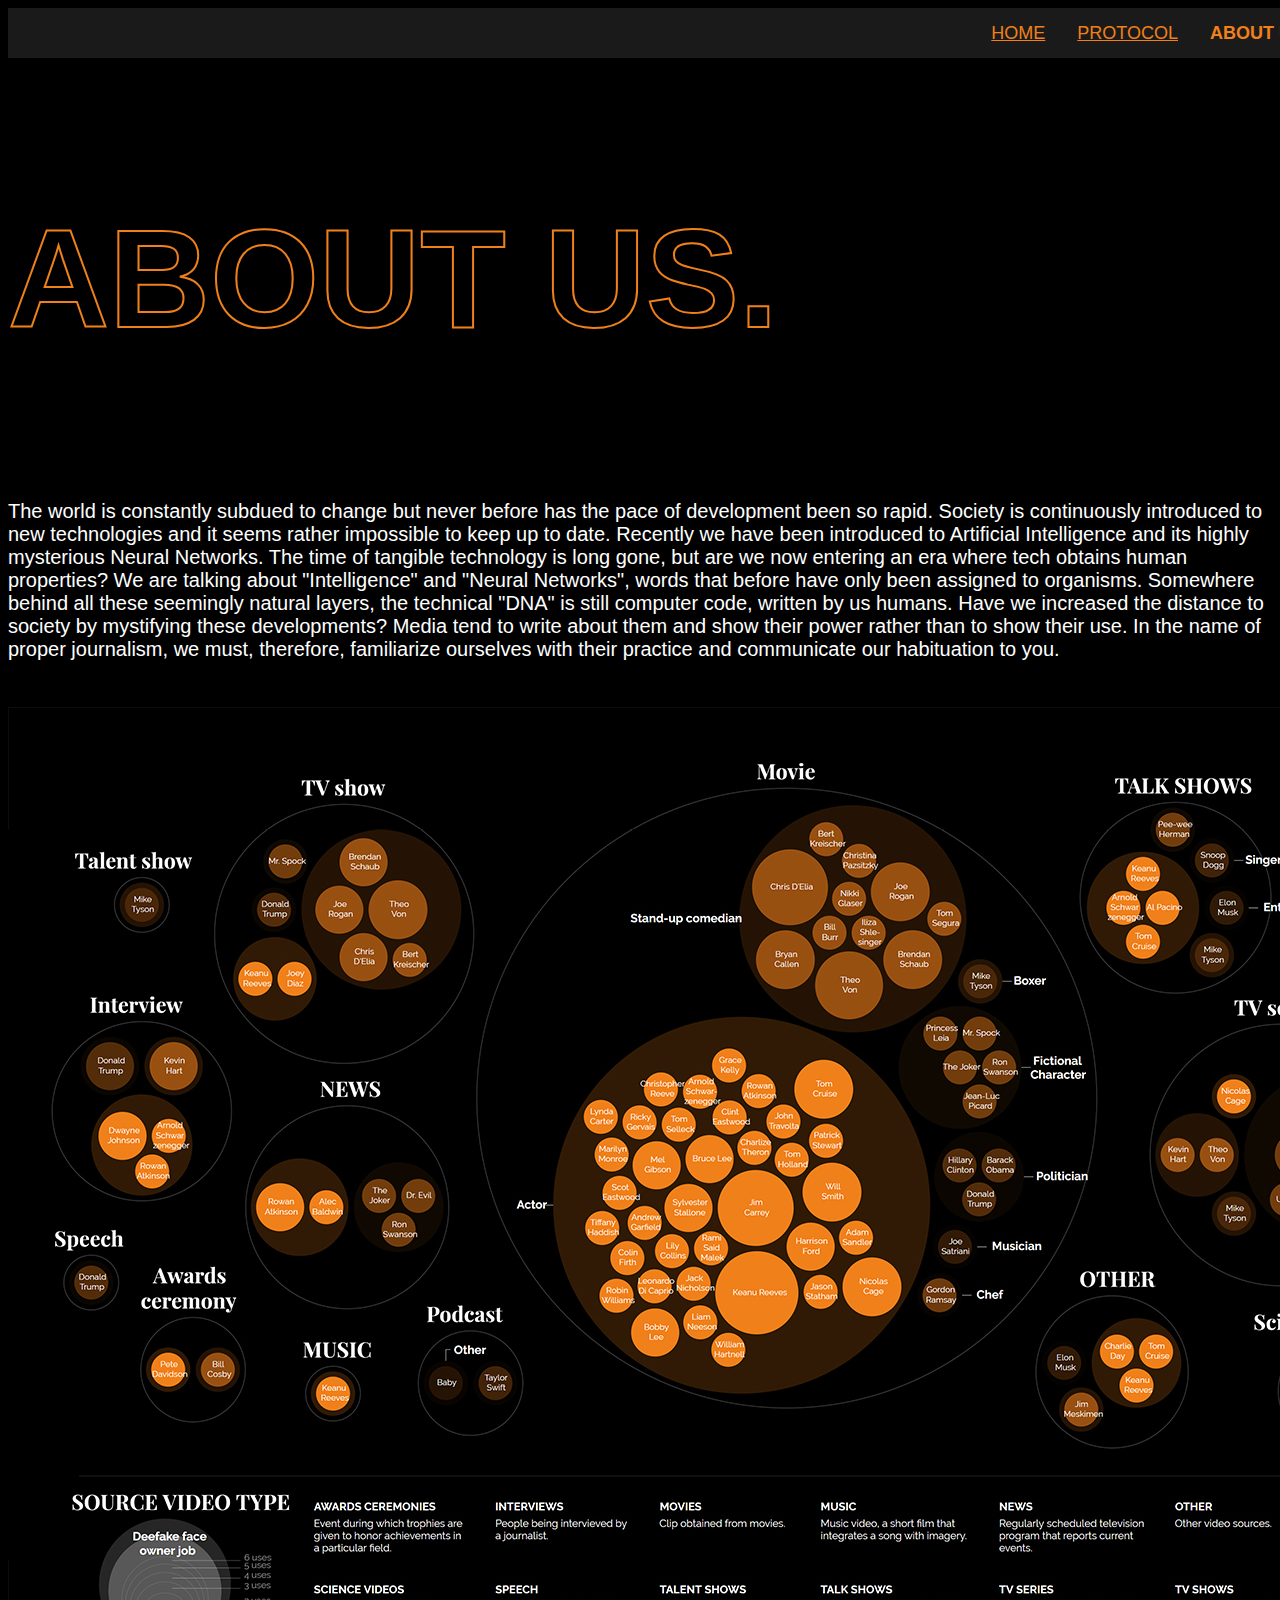
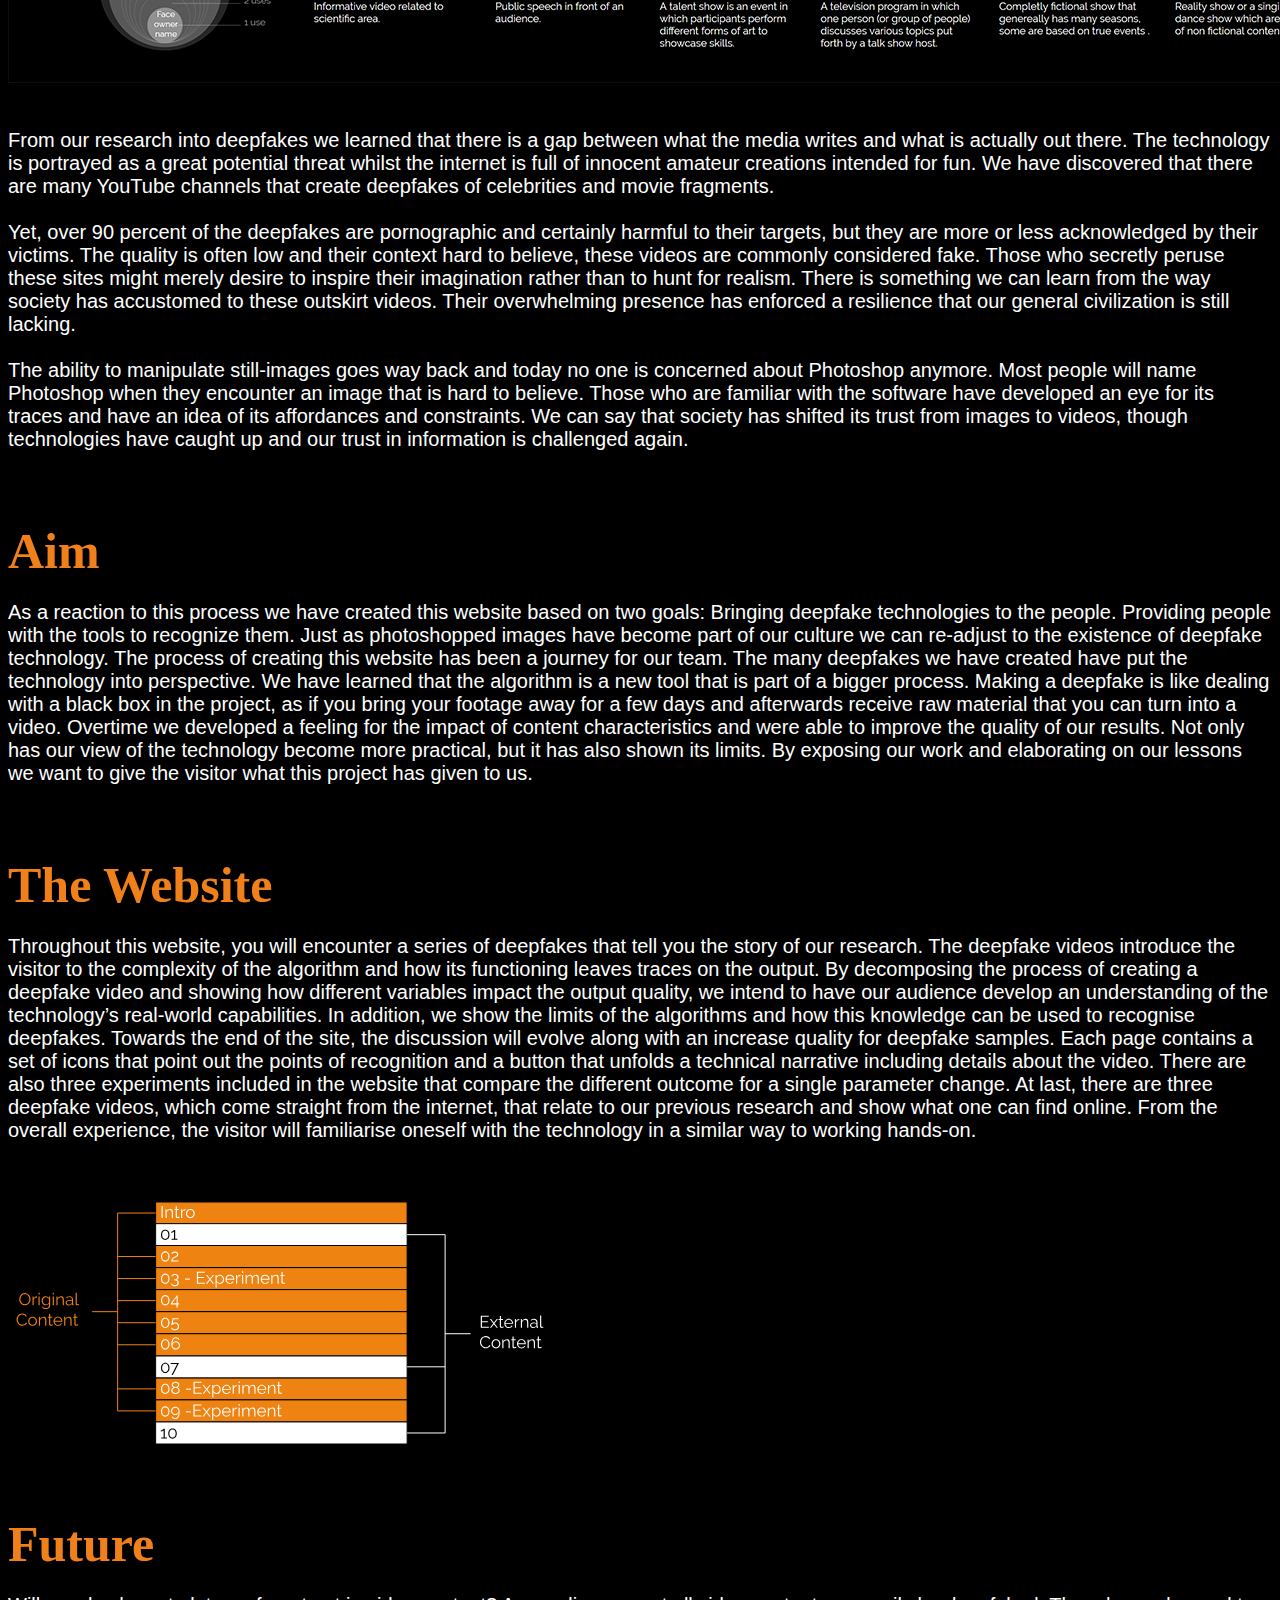
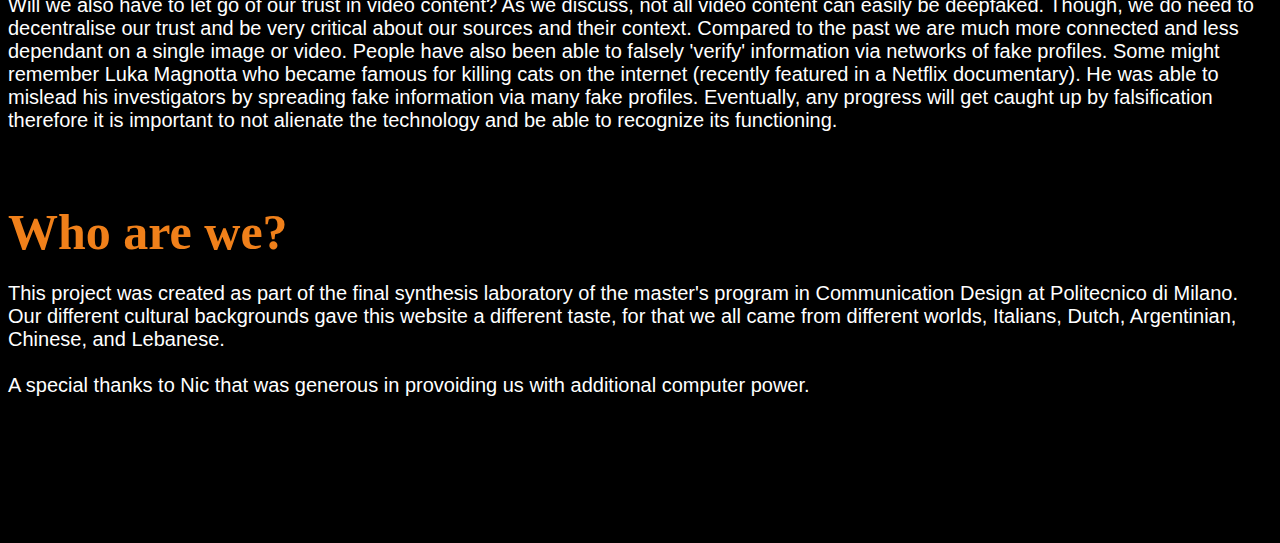
==== commit 79c68be7: "Update about.html" ====
--- a/html/about.html
+++ b/html/about.html
@@ -180,7 +180,7 @@
             different taste, for that we all came from different worlds, Italians, Dutch, Argentinian, Chinese, and
             Lebanese.
             <br><br>
-            A special thanks to Nic that was generous in provoiding us with additional computer power
+            A special thanks to Nic that was generous in provoiding us with additional computer power.
         </div>
     </div>
     <br></br>
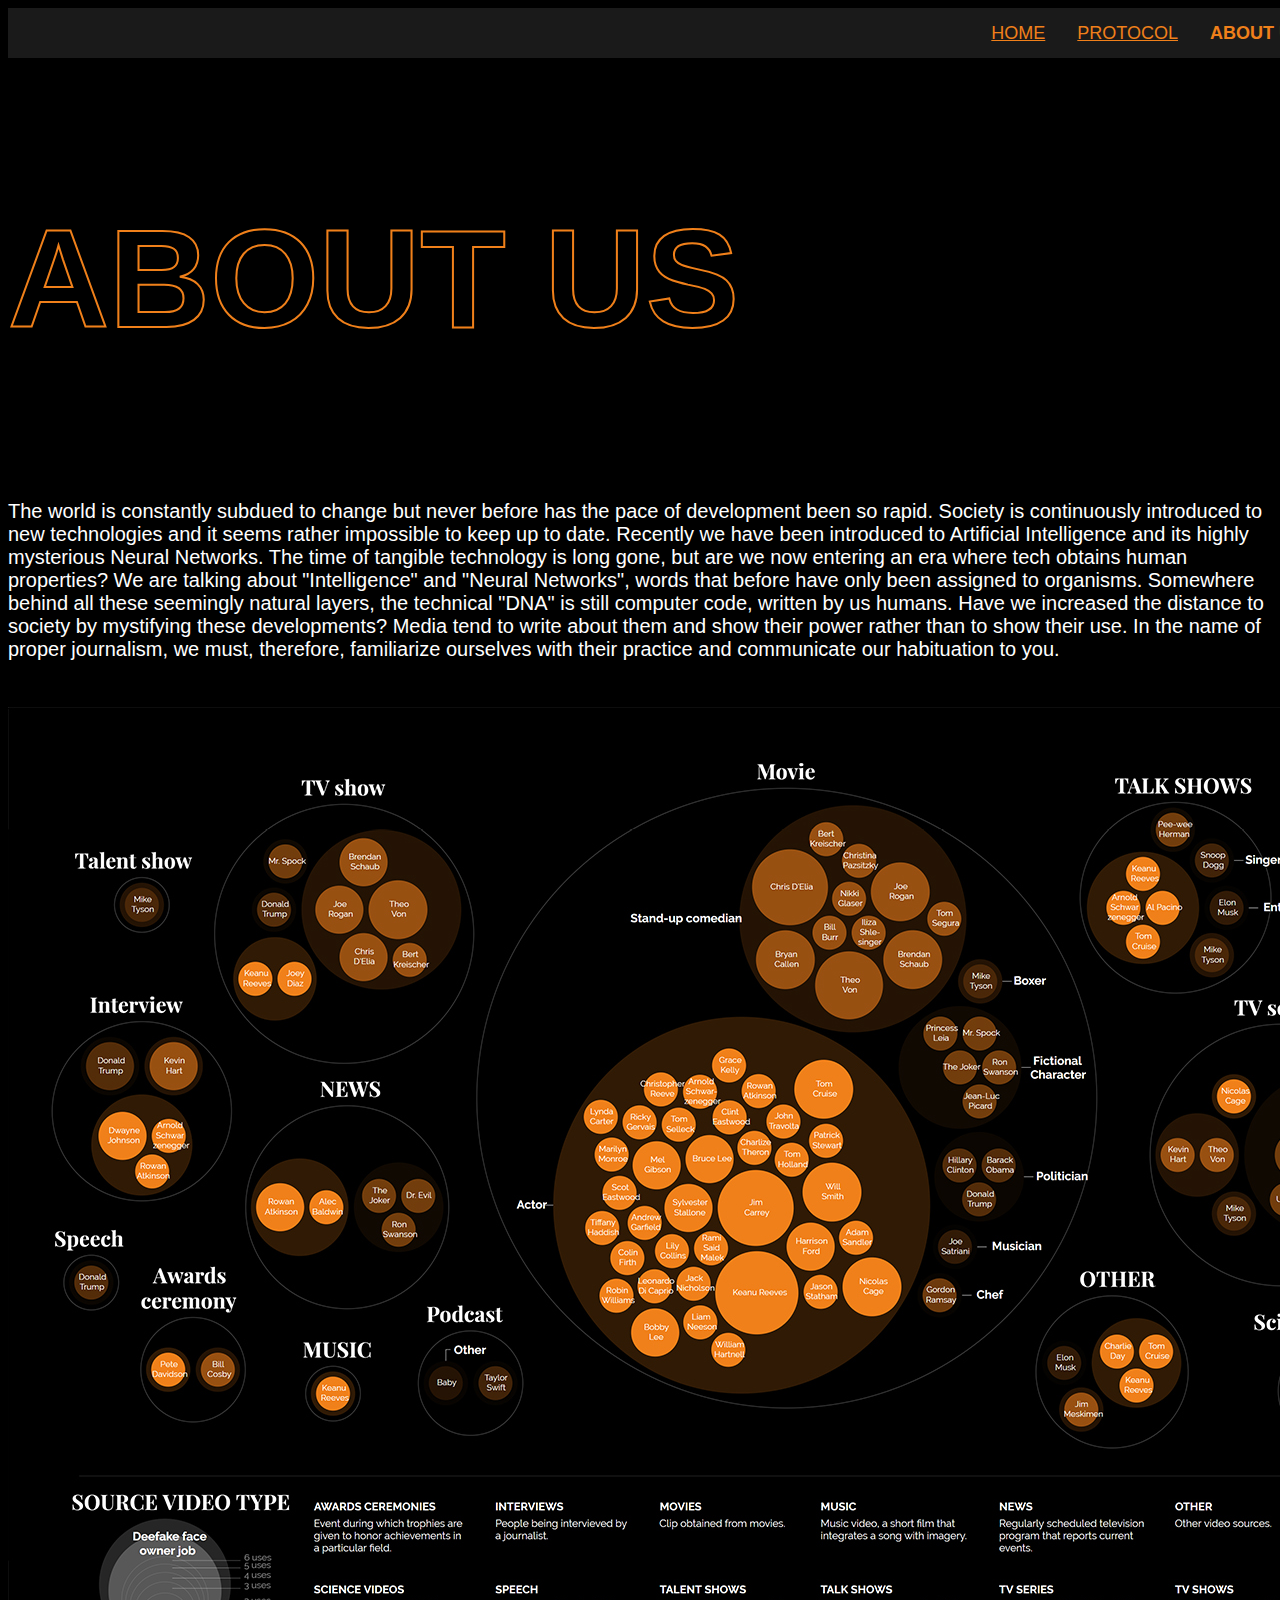
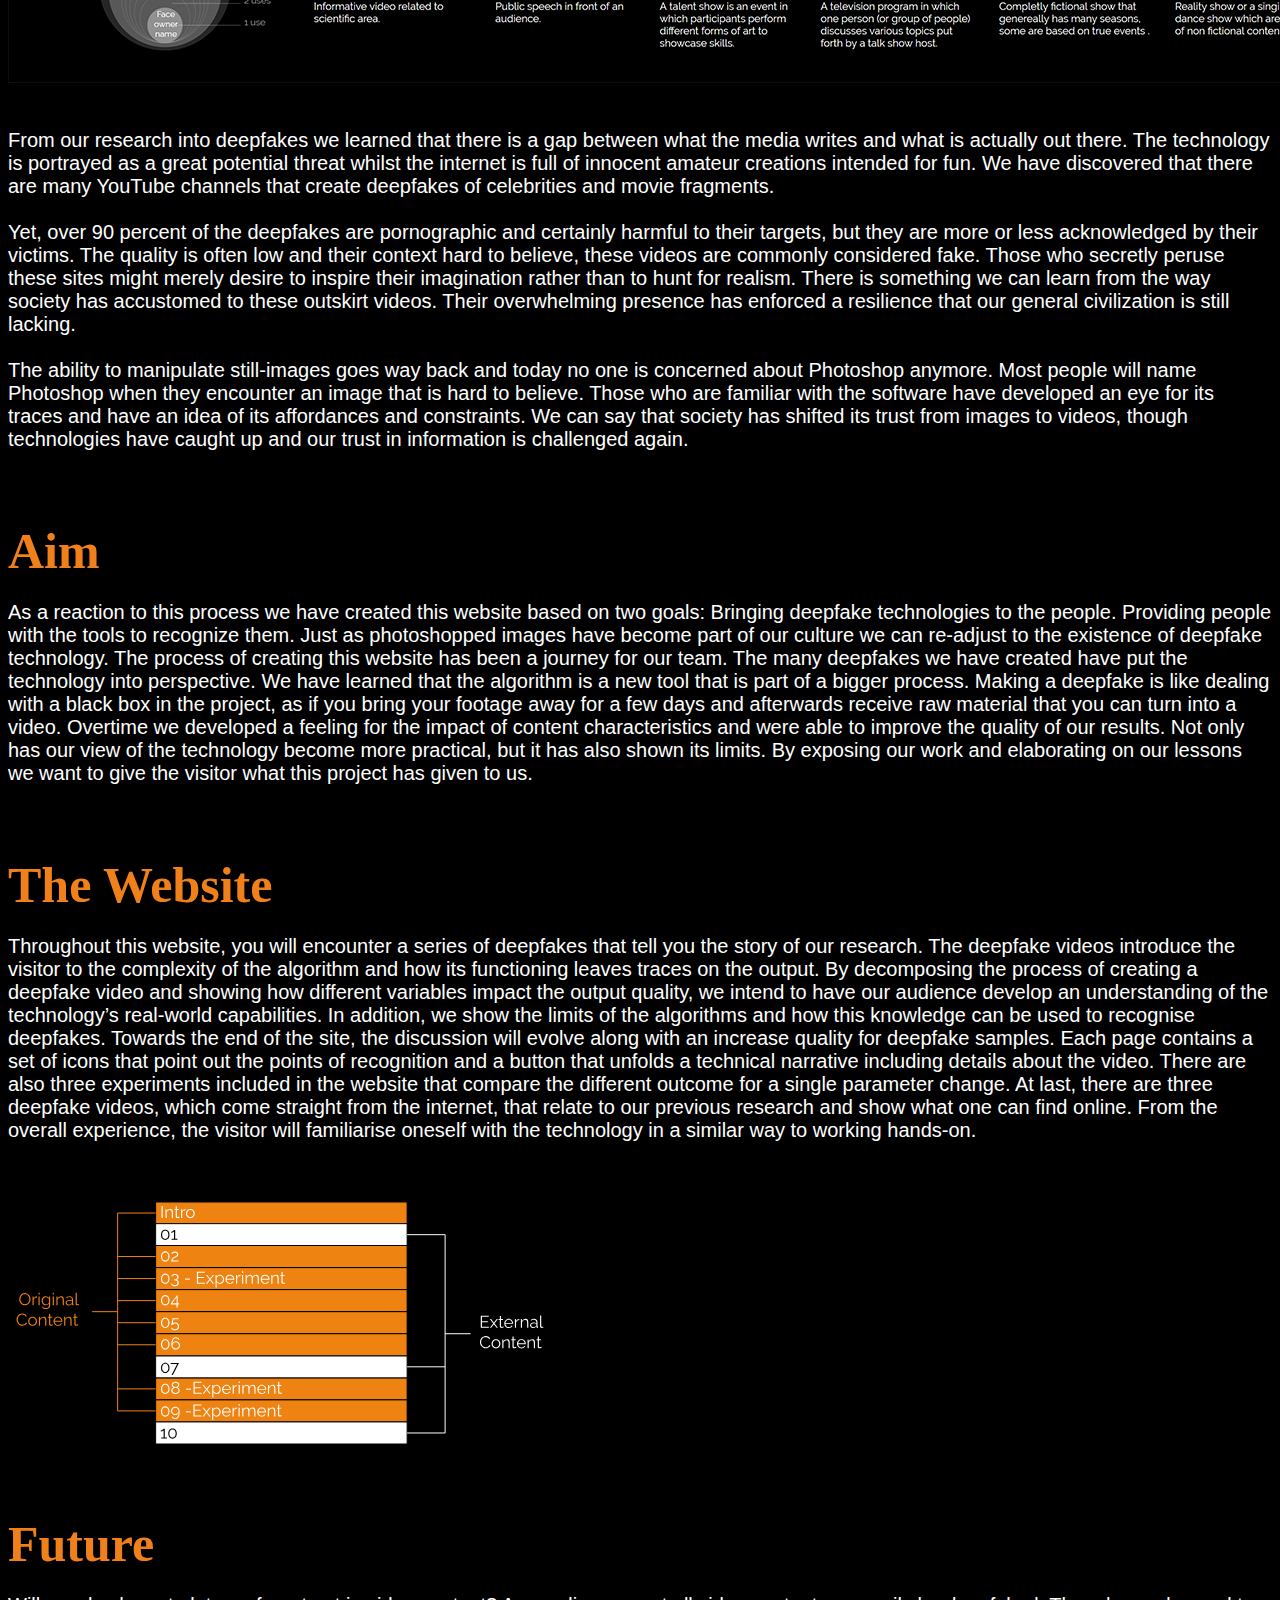
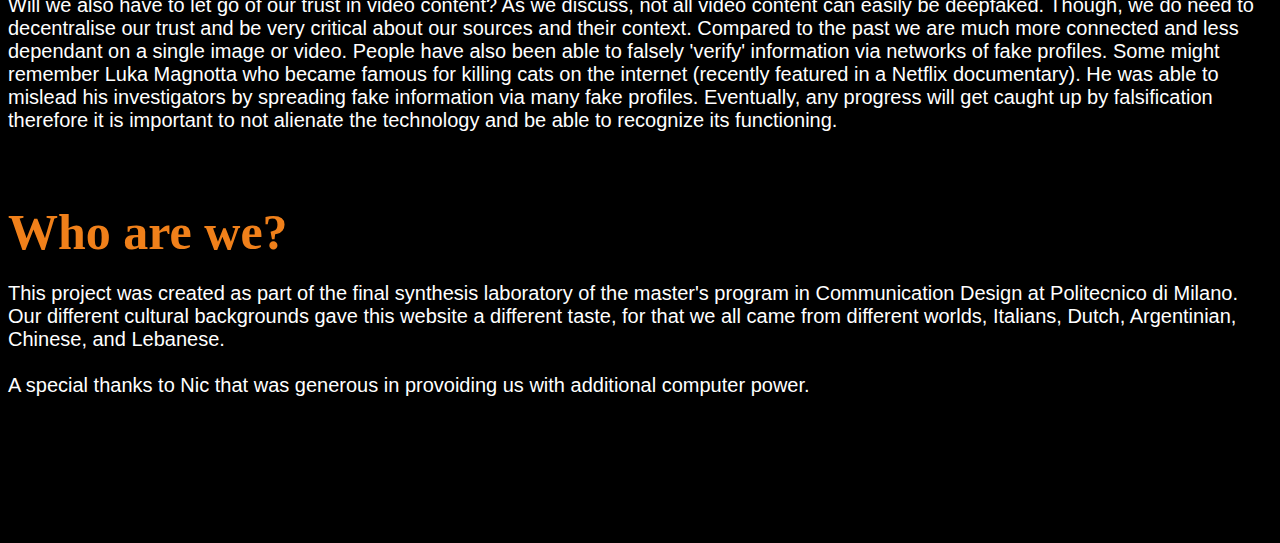
==== commit fbc66e1c: "final" ====
--- a/html/about.html
+++ b/html/about.html
@@ -28,7 +28,7 @@
 
     <div class="container">
         <div class="number outline">
-            <p>About Us.</p>
+            <p>About Us</p>
         </div>
     </div>
 
